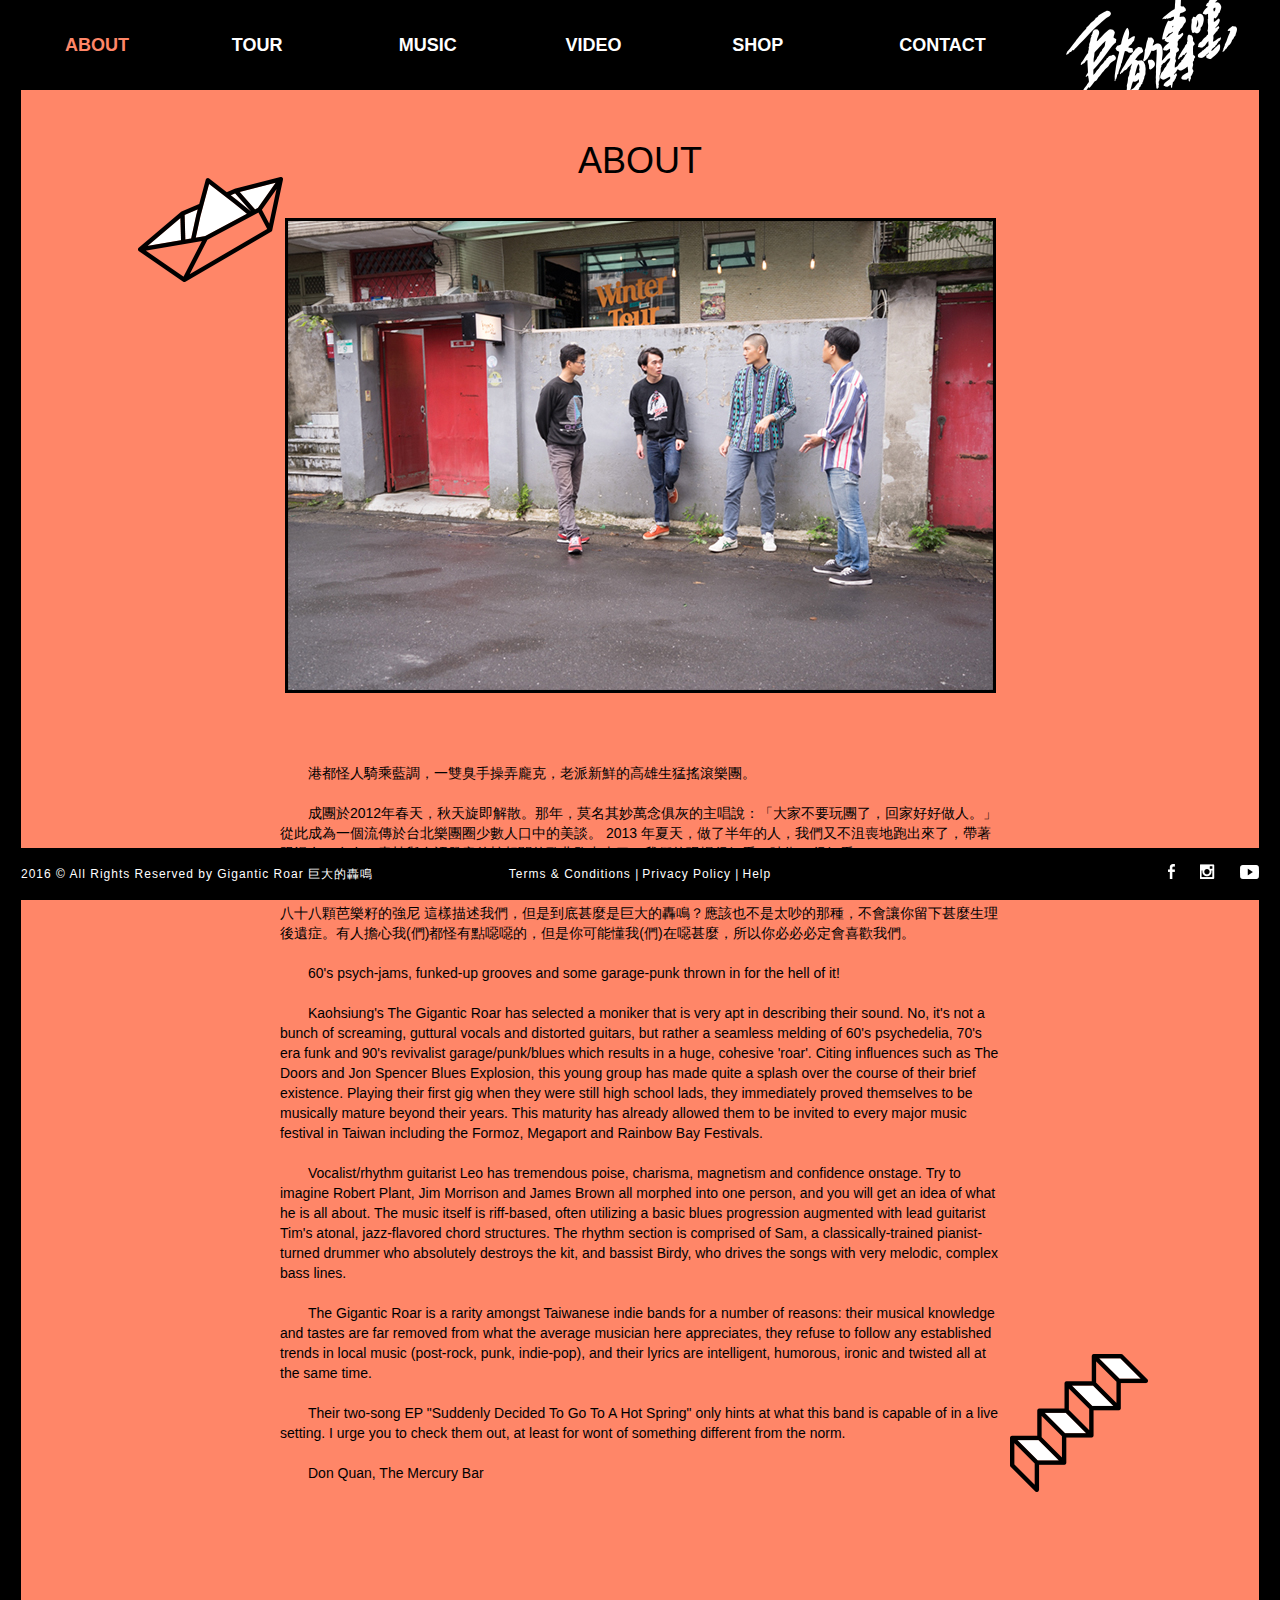
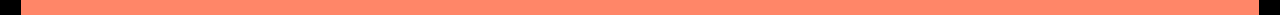
==== about.html @ 2932d9a2 "case going" ====
<!DOCTYPE html>
<html lang="en">
<head>
	<meta http-equiv="Content-Type" content="text/html; charset=utf-8" />
	<meta http-equiv="X-UA-Compatible" content="IE=Edge,chrome=1" />
	<meta name="viewport" content="width=device-width, initial-scale=1.0, minimum-scale=1.0, user-scalable=no , minimal-ui" />
	<meta name="apple-mobile-web-app-capable" content="yes">
	<meta name="mobile-web-app-capable" content="yes">
	<meta name="format-detection" content="telephone=no" />
	<meta name="SKYPE_TOOLBAR" content="SKYPE_TOOLBAR_PARSER_COMPATIBLE" />
	<title>巨大的轟鳴</title>
	<link rel="canonical" href="" />
	<link rel="stylesheet" href="css/styles.css">
</head>
<body class="sub-page about">
	<header class="l-header">
		<h1 class="logo">巨大的轟鳴</h1>
		<nav class="l-nav">
			<ul class="menu-list">
				<li class="list"><a href="about.html" class="link is-curr">ABOUT</a></li>
				<li class="list"><a href="tour.html" class="link">TOUR</a></li>
				<li class="list"><a href="music.html" class="link">MUSIC</a></li>
				<li class="list"><a href="video.html" class="link">VIDEO</a></li>
				<li class="list"><a href="shop.html" class="link">SHOP</a></li>
				<li class="list"><a href="contact.html" class="link">CONTACT</a></li>
			</ul>
		</nav>
	</header>
	<div class="l-content">
		<div class="main-content">
			<h2 class="main-title">ABOUT</h2>
			<figure class="img-wrap">
				<img src="img/about/about.jpg" alt="">
			</figure>
			<p class="desc">港都怪人騎乘藍調，一雙臭手操弄龐克，老派新鮮的高雄生猛搖滾樂團。</p>
			<p class="desc">成團於2012年春天，秋天旋即解散。那年，莫名其妙萬念俱灰的主唱說：「大家不要玩團了，回家好好做人。」從此成為一個流傳於台北樂團圈少數人口中的美談。 2013 年夏天，做了半年的人，我們又不沮喪地跑出來了，帶著跟溫泉、女友、青蛙與台語發音的蛇相關的歌曲跑出來了。我們的現場很好看。哇靠，很好看。</p>
			<p class="desc">「這個團，到底是什麼也許大家都還不是很明白，但最明白的是這些都將成為留在你耳朵裡巨大的轟鳴。」 來自 八十八顆芭樂籽的強尼 這樣描述我們，但是到底甚麼是巨大的轟鳴？應該也不是太吵的那種，不會讓你留下甚麼生理後遺症。有人擔心我(們)都怪有點噁噁的，但是你可能懂我(們)在噁甚麼，所以你必必必定會喜歡我們。</p>
			<p class="desc">60's psych-jams, funked-up grooves and some garage-punk thrown in for the hell of it! </p>
			<p class="desc">Kaohsiung's The Gigantic Roar has selected a moniker that is very apt in describing their sound. No, it's not a bunch of screaming, guttural vocals and distorted guitars, but rather a seamless melding of 60's psychedelia, 70's era funk and 90's revivalist garage/punk/blues which results in a huge, cohesive 'roar'. Citing influences such as The Doors and Jon Spencer Blues Explosion, this young group has made quite a splash over the course of their brief existence. Playing their first gig when they were still high school lads, they immediately proved themselves to be musically mature beyond their years. This maturity has already allowed them to be invited to every major music festival in Taiwan including the Formoz, Megaport and Rainbow Bay Festivals. </p>
			<p class="desc">Vocalist/rhythm guitarist Leo has tremendous poise, charisma, magnetism and confidence onstage. Try to imagine Robert Plant, Jim Morrison and James Brown all morphed into one person, and you will get an idea of what he is all about. The music itself is riff-based, often utilizing a basic blues progression augmented with lead guitarist Tim's atonal, jazz-flavored chord structures. The rhythm section is comprised of Sam, a classically-trained pianist-turned drummer who absolutely destroys the kit, and bassist Birdy, who drives the songs with very melodic, complex bass lines. </p>
			<p class="desc">The Gigantic Roar is a rarity amongst Taiwanese indie bands for a number of reasons: their musical knowledge and tastes are far removed from what the average musician here appreciates, they refuse to follow any established trends in local music (post-rock, punk, indie-pop), and their lyrics are intelligent, humorous, ironic and twisted all at the same time.</p>
			<p class="desc">Their two-song EP "Suddenly Decided To Go To A Hot Spring" only hints at what this band is capable of in a live setting. I urge you to check them out, at least for wont of something different from the norm.</p>
			<p class="desc">Don Quan, The Mercury Bar</p>
		</div>
	</div>
	<footer class="l-footer">
		<p class="copyright">2016 © All Rights Reserved by Gigantic Roar 巨大的轟鳴</p>
		<ul class="community-list">
			<li class="list"><a href="javascript:;" class="link facebook">facebook</a></li>
			<li class="list"><a href="javascript:;" class="link instagram">instagram</a></li>
			<li class="list"><a href="javascript:;" class="link youtube">youtube</a></li>
		</ul>
		<ul class="sub-menu">
			<li class="list"><a href="javascript:;" class="link">Terms & Conditions</a></li>
			<li class="list"><a href="javascript:;" class="link">Privacy Policy</a></li>
			<li class="list"><a href="javascript:;" class="link">Help</a></li>
		</ul>
	</footer>
</body>
</html>
---- css/styles.css ----
﻿html,body,div,span,applet,object,iframe,h1,h2,h3,h4,h5,h6,p,blockquote,pre,a,abbr,acronym,address,big,cite,code,del,dfn,em,img,ins,kbd,q,s,samp,small,strike,strong,sub,sup,tt,var,b,u,i,center,dl,dt,dd,ol,ul,li,fieldset,form,label,legend,table,caption,tbody,tfoot,thead,tr,th,td,article,aside,canvas,details,embed,figure,figcaption,footer,header,hgroup,menu,nav,output,ruby,section,summary,time,mark,audio,video{margin:0;padding:0;border:0;font:inherit;font-size:100%;vertical-align:baseline}html{line-height:1}ol,ul{list-style:none}table{border-collapse:collapse;border-spacing:0}caption,th,td{text-align:left;font-weight:normal;vertical-align:middle}q,blockquote{quotes:none}q:before,q:after,blockquote:before,blockquote:after{content:"";content:none}a img{border:none}article,aside,details,figcaption,figure,footer,header,hgroup,main,menu,nav,section,summary{display:block}html{min-height:100vh;border:21px solid #000;border-bottom:0;font:12px/1.6em 'Century Gothic', sans-serif, serif, '黑體', 'Heiti TC', '新細明體', 'PMingLiU';-moz-box-sizing:border-box;-webkit-box-sizing:border-box;box-sizing:border-box}body:before,body:after{content:'';background:url('../img/shared/bg-deco.png?1455583928') 0 0 no-repeat;display:block;position:absolute}body:before{width:145px;height:105px;top:269px;left:238px}body:after{background-position:-145px 0;width:138px;height:138px;bottom:120px;right:229px}body.index{background:url('../img/bg-index.png?1455583928') center center no-repeat;background-size:100% auto}body.sub-page{position:relative}body.sub-page:before{top:156px;left:117px}body.sub-page:after{bottom:123px;right:111px}body.sub-page .l-header{margin-top:0;background:#000;width:100%;height:90px;position:fixed;top:0;left:0;overflow:hidden;z-index:5}body.sub-page .l-header .logo{top:-7px}body.sub-page .l-header .menu-list{height:90px;line-height:90px}body.sub-page .l-header .menu-list .link{color:#fff}body.sub-page .l-header .menu-list .link:hover{color:#ff8668}body.about{background:#ff8668}body.about .l-header .menu-list .link:hover,body.about .l-header .menu-list .link.is-curr{color:#ff8668}body.tour{background:#70ffbd}body.tour .l-header .menu-list .link:hover,body.tour .l-header .menu-list .link.is-curr{color:#70ffbd}body.tour .main-content .btn-more{margin:0 auto;width:306px}body.music{background:#ff7be5}body.music .l-header .menu-list .link:hover,body.music .l-header .menu-list .link.is-curr{color:#ff7be5}a{text-decoration:none}.l-header{margin-top:26px;position:relative}.l-header .logo{background:url('../img/shared/logo.png?1455583928') 0 0 no-repeat;width:171px;height:102px;position:absolute;top:0;right:43px;overflow:hidden;text-indent:200%;white-space:nowrap}.l-header .menu-list{margin-left:65px;width:calc(100% - 171px - 65px - 43px);font-size:0;line-height:80px}.l-header .menu-list .list{display:inline-block;width:16.66667%}.l-header .menu-list .link{display:block;width:100%;height:100%;color:#000;font-size:18px;font-weight:bold}.l-content{overflow:hidden}.show-info{position:absolute;bottom:112px;left:81px;letter-spacing:1px}.show-info .info-title{margin-bottom:12px;font-size:18px;font-weight:bold}.show-info .show-time{margin-bottom:16px;padding:20px 25px;display:block;min-width:546px;border:3px solid #000;font-size:18px;line-height:30px;-moz-box-sizing:border-box;-webkit-box-sizing:border-box;box-sizing:border-box}.show-info .show-time .list>span{display:inline-block}.show-info .show-time .date{width:130px}.show-info .show-time .place{width:220px}.show-info .show-time .city{width:140px}.btn-more{display:block;width:200px;height:60px;border:3px solid #000;color:#000;font-size:18px;font-weight:bold;line-height:54px;text-align:center;-moz-box-sizing:border-box;-webkit-box-sizing:border-box;box-sizing:border-box}.main-content{margin:0 auto;padding:130px 0 112px 0;width:720px}.main-content .main-title{margin-bottom:48px;font-size:36px;text-align:center}.main-content .img-wrap{margin-bottom:70px}.main-content .img-wrap img{margin:0 auto;display:block;border:3px solid #000}.main-content .desc{margin-bottom:20px;font-size:14px;line-height:20px;text-indent:28px}.tour-list{margin-bottom:48px;color:#fff}.tour-list .list{height:80px;font-size:0;line-height:80px}.tour-list .list>*{display:inline-block;font-size:22px}.tour-list .list .date{width:135px}.tour-list .list .place{width:340px}.tour-list .list .city{width:215px}.tour-list .list .link{background:url('../img/shared/btn-icons.png?1455954439') 0 0 no-repeat;background-position:-41px 0;display:none;width:21px;height:16px}.tour-list .list.completed{color:#000}.tour-list .list.completed .link{display:inline-block}.tour-list .list.now{background:#000;position:relative}.tour-list .list.now:before,.tour-list .list.now:after{content:'';background:#000;width:1000px;height:100%;position:absolute;top:0}.tour-list .list.now:before{left:-1000px}.tour-list .list.now:after{right:-1000px}.tour-list .list.now .date:before,.tour-list .list.now .link:after{content:'NEAR SHOW';margin-top:-18px;width:50px;position:absolute;top:50%;left:-100px;color:#70ffbd;font-size:12px;line-height:18px;text-align:center}.tour-list .list.now .link{background-position:-62px 0;display:inline-block}.tour-list .list.now .link:after{left:auto;right:-100px;z-index:1}.l-footer{background:#000;width:100%;height:52px;position:fixed;bottom:0;left:0;z-index:5;letter-spacing:1px;line-height:52px;-moz-box-sizing:border-box;-webkit-box-sizing:border-box;box-sizing:border-box}.l-footer>*,.l-footer .link{color:#fff}.l-footer .copyright{position:absolute;top:0;left:21px}.l-footer .sub-menu{text-align:center}.l-footer .sub-menu .list{display:inline-block}.l-footer .sub-menu .list:before{content:'|';padding-right:3px}.l-footer .sub-menu .list:first-child:before{display:none}.l-footer .sub-menu .link:hover{text-decoration:underline}.l-footer .community-list{position:absolute;top:0;right:21px;font-size:15px}.l-footer .community-list .list{display:inline-block}.l-footer .community-list .link{margin-left:20px;background:url('../img/shared/btn-icons.png?1455954439') 0 0 no-repeat;display:block;overflow:hidden;text-indent:200%;white-space:nowrap}.l-footer .community-list .link.facebook{width:7px;height:15px}.l-footer .community-list .link.instagram{background-position:-7px 0;width:15px;height:15px}.l-footer .community-list .link.youtube{background-position:-22px 0;width:19px;height:14px}
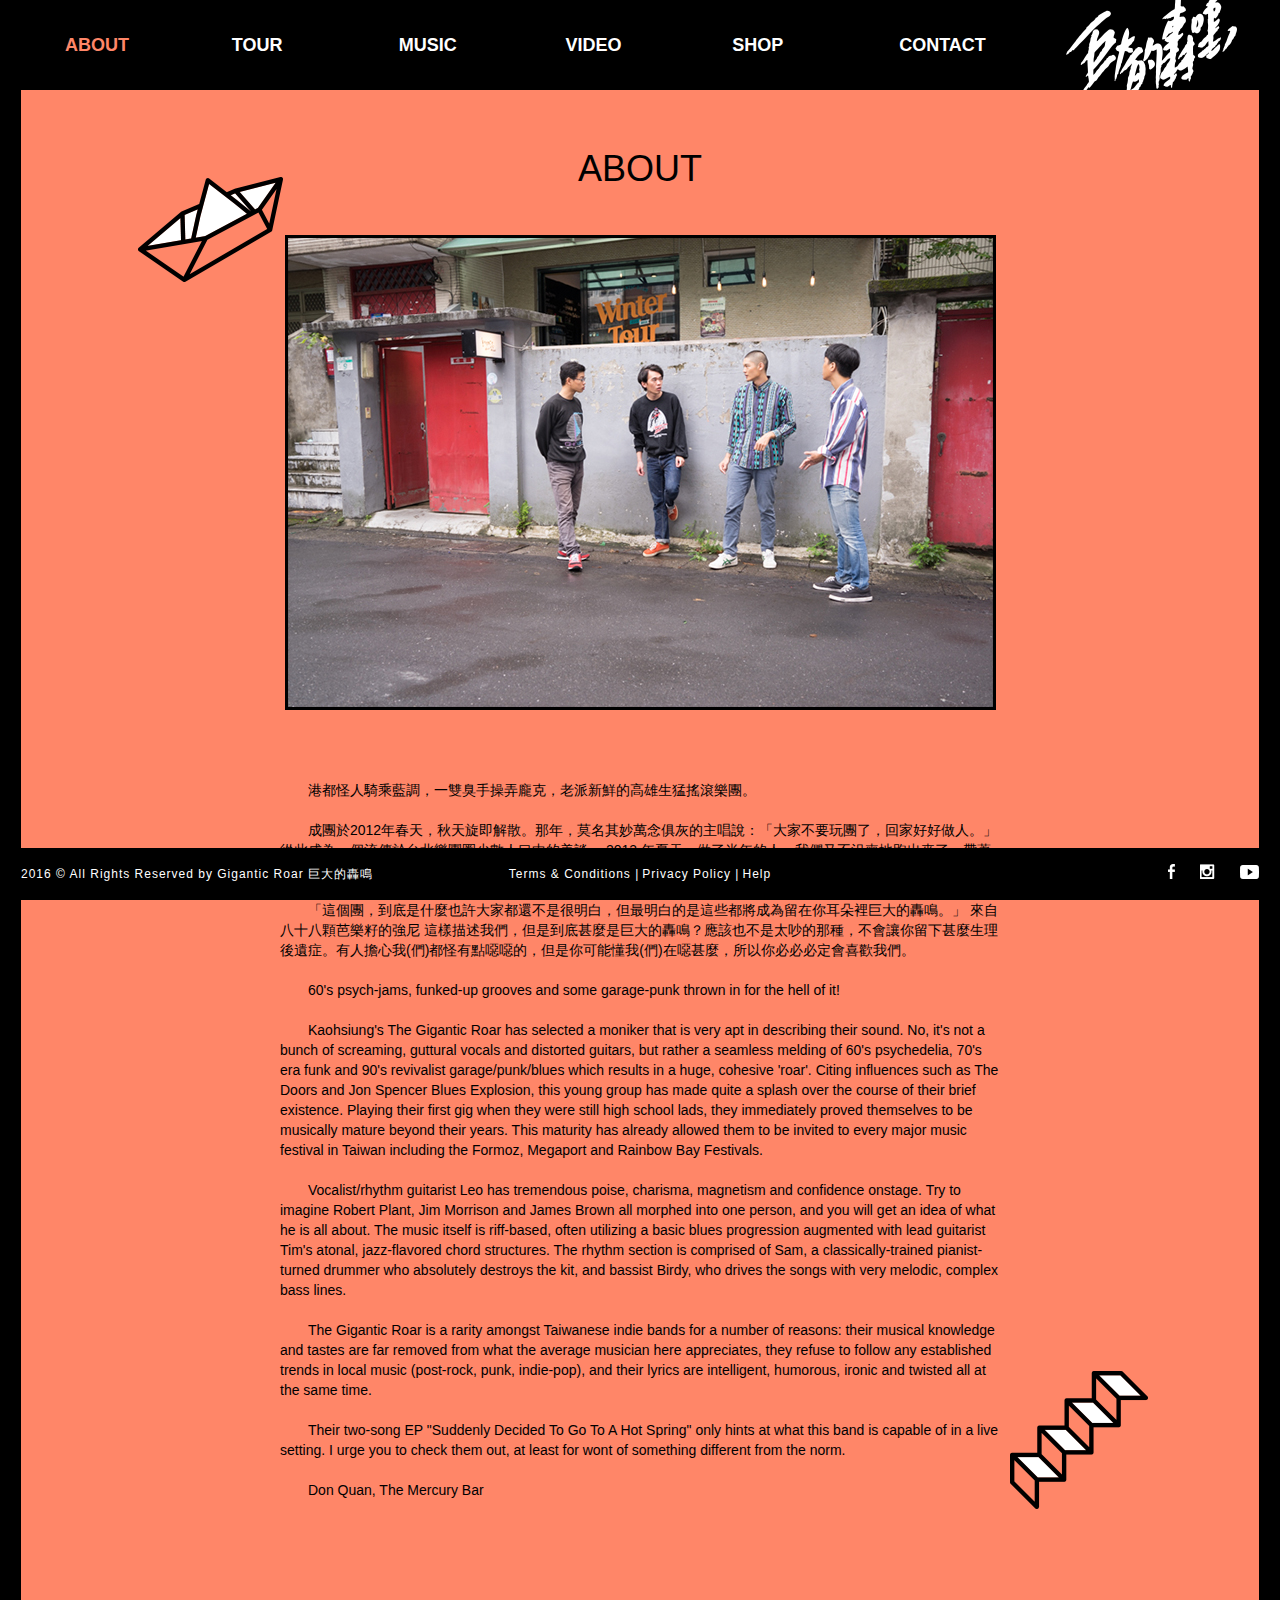
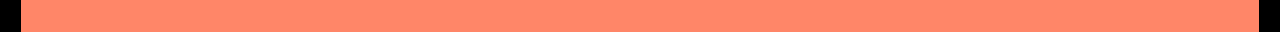
==== commit 3a79e55a: "case complete" ====
--- a/about.html
+++ b/about.html
@@ -14,7 +14,7 @@
 </head>
 <body class="sub-page about">
 	<header class="l-header">
-		<h1 class="logo">巨大的轟鳴</h1>
+		<h1 class="logo"><a class="index-link" href="index.html">巨大的轟鳴</a></h1>
 		<nav class="l-nav">
 			<ul class="menu-list">
 				<li class="list"><a href="about.html" class="link is-curr">ABOUT</a></li>
@@ -46,9 +46,9 @@
 	<footer class="l-footer">
 		<p class="copyright">2016 © All Rights Reserved by Gigantic Roar 巨大的轟鳴</p>
 		<ul class="community-list">
-			<li class="list"><a href="javascript:;" class="link facebook">facebook</a></li>
-			<li class="list"><a href="javascript:;" class="link instagram">instagram</a></li>
-			<li class="list"><a href="javascript:;" class="link youtube">youtube</a></li>
+			<li class="list"><a href="https://www.facebook.com/GiganticRoar" class="link facebook" target="_blank">facebook</a></li>
+			<li class="list"><a href="https://www.instagram.com/giganticroar/" class="link instagram" target="_blank">instagram</a></li>
+			<li class="list"><a href="https://www.youtube.com/user/GiganticRoarTW" class="link youtube" target="_blank">youtube</a></li>
 		</ul>
 		<ul class="sub-menu">
 			<li class="list"><a href="javascript:;" class="link">Terms & Conditions</a></li>
--- a/css/styles.css
+++ b/css/styles.css
@@ -1 +1 @@
-﻿html,body,div,span,applet,object,iframe,h1,h2,h3,h4,h5,h6,p,blockquote,pre,a,abbr,acronym,address,big,cite,code,del,dfn,em,img,ins,kbd,q,s,samp,small,strike,strong,sub,sup,tt,var,b,u,i,center,dl,dt,dd,ol,ul,li,fieldset,form,label,legend,table,caption,tbody,tfoot,thead,tr,th,td,article,aside,canvas,details,embed,figure,figcaption,footer,header,hgroup,menu,nav,output,ruby,section,summary,time,mark,audio,video{margin:0;padding:0;border:0;font:inherit;font-size:100%;vertical-align:baseline}html{line-height:1}ol,ul{list-style:none}table{border-collapse:collapse;border-spacing:0}caption,th,td{text-align:left;font-weight:normal;vertical-align:middle}q,blockquote{quotes:none}q:before,q:after,blockquote:before,blockquote:after{content:"";content:none}a img{border:none}article,aside,details,figcaption,figure,footer,header,hgroup,main,menu,nav,section,summary{display:block}html{min-height:100vh;border:21px solid #000;border-bottom:0;font:12px/1.6em 'Century Gothic', sans-serif, serif, '黑體', 'Heiti TC', '新細明體', 'PMingLiU';-moz-box-sizing:border-box;-webkit-box-sizing:border-box;box-sizing:border-box}body:before,body:after{content:'';background:url('../img/shared/bg-deco.png?1455583928') 0 0 no-repeat;display:block;position:absolute}body:before{width:145px;height:105px;top:269px;left:238px}body:after{background-position:-145px 0;width:138px;height:138px;bottom:120px;right:229px}body.index{background:url('../img/bg-index.png?1455583928') center center no-repeat;background-size:100% auto}body.sub-page{position:relative}body.sub-page:before{top:156px;left:117px}body.sub-page:after{bottom:123px;right:111px}body.sub-page .l-header{margin-top:0;background:#000;width:100%;height:90px;position:fixed;top:0;left:0;overflow:hidden;z-index:5}body.sub-page .l-header .logo{top:-7px}body.sub-page .l-header .menu-list{height:90px;line-height:90px}body.sub-page .l-header .menu-list .link{color:#fff}body.sub-page .l-header .menu-list .link:hover{color:#ff8668}body.about{background:#ff8668}body.about .l-header .menu-list .link:hover,body.about .l-header .menu-list .link.is-curr{color:#ff8668}body.tour{background:#70ffbd}body.tour .l-header .menu-list .link:hover,body.tour .l-header .menu-list .link.is-curr{color:#70ffbd}body.tour .main-content .btn-more{margin:0 auto;width:306px}body.music{background:#ff7be5}body.music .l-header .menu-list .link:hover,body.music .l-header .menu-list .link.is-curr{color:#ff7be5}a{text-decoration:none}.l-header{margin-top:26px;position:relative}.l-header .logo{background:url('../img/shared/logo.png?1455583928') 0 0 no-repeat;width:171px;height:102px;position:absolute;top:0;right:43px;overflow:hidden;text-indent:200%;white-space:nowrap}.l-header .menu-list{margin-left:65px;width:calc(100% - 171px - 65px - 43px);font-size:0;line-height:80px}.l-header .menu-list .list{display:inline-block;width:16.66667%}.l-header .menu-list .link{display:block;width:100%;height:100%;color:#000;font-size:18px;font-weight:bold}.l-content{overflow:hidden}.show-info{position:absolute;bottom:112px;left:81px;letter-spacing:1px}.show-info .info-title{margin-bottom:12px;font-size:18px;font-weight:bold}.show-info .show-time{margin-bottom:16px;padding:20px 25px;display:block;min-width:546px;border:3px solid #000;font-size:18px;line-height:30px;-moz-box-sizing:border-box;-webkit-box-sizing:border-box;box-sizing:border-box}.show-info .show-time .list>span{display:inline-block}.show-info .show-time .date{width:130px}.show-info .show-time .place{width:220px}.show-info .show-time .city{width:140px}.btn-more{display:block;width:200px;height:60px;border:3px solid #000;color:#000;font-size:18px;font-weight:bold;line-height:54px;text-align:center;-moz-box-sizing:border-box;-webkit-box-sizing:border-box;box-sizing:border-box}.main-content{margin:0 auto;padding:130px 0 112px 0;width:720px}.main-content .main-title{margin-bottom:48px;font-size:36px;text-align:center}.main-content .img-wrap{margin-bottom:70px}.main-content .img-wrap img{margin:0 auto;display:block;border:3px solid #000}.main-content .desc{margin-bottom:20px;font-size:14px;line-height:20px;text-indent:28px}.tour-list{margin-bottom:48px;color:#fff}.tour-list .list{height:80px;font-size:0;line-height:80px}.tour-list .list>*{display:inline-block;font-size:22px}.tour-list .list .date{width:135px}.tour-list .list .place{width:340px}.tour-list .list .city{width:215px}.tour-list .list .link{background:url('../img/shared/btn-icons.png?1455954439') 0 0 no-repeat;background-position:-41px 0;display:none;width:21px;height:16px}.tour-list .list.completed{color:#000}.tour-list .list.completed .link{display:inline-block}.tour-list .list.now{background:#000;position:relative}.tour-list .list.now:before,.tour-list .list.now:after{content:'';background:#000;width:1000px;height:100%;position:absolute;top:0}.tour-list .list.now:before{left:-1000px}.tour-list .list.now:after{right:-1000px}.tour-list .list.now .date:before,.tour-list .list.now .link:after{content:'NEAR SHOW';margin-top:-18px;width:50px;position:absolute;top:50%;left:-100px;color:#70ffbd;font-size:12px;line-height:18px;text-align:center}.tour-list .list.now .link{background-position:-62px 0;display:inline-block}.tour-list .list.now .link:after{left:auto;right:-100px;z-index:1}.l-footer{background:#000;width:100%;height:52px;position:fixed;bottom:0;left:0;z-index:5;letter-spacing:1px;line-height:52px;-moz-box-sizing:border-box;-webkit-box-sizing:border-box;box-sizing:border-box}.l-footer>*,.l-footer .link{color:#fff}.l-footer .copyright{position:absolute;top:0;left:21px}.l-footer .sub-menu{text-align:center}.l-footer .sub-menu .list{display:inline-block}.l-footer .sub-menu .list:before{content:'|';padding-right:3px}.l-footer .sub-menu .list:first-child:before{display:none}.l-footer .sub-menu .link:hover{text-decoration:underline}.l-footer .community-list{position:absolute;top:0;right:21px;font-size:15px}.l-footer .community-list .list{display:inline-block}.l-footer .community-list .link{margin-left:20px;background:url('../img/shared/btn-icons.png?1455954439') 0 0 no-repeat;display:block;overflow:hidden;text-indent:200%;white-space:nowrap}.l-footer .community-list .link.facebook{width:7px;height:15px}.l-footer .community-list .link.instagram{background-position:-7px 0;width:15px;height:15px}.l-footer .community-list .link.youtube{background-position:-22px 0;width:19px;height:14px}
+﻿html,body,div,span,applet,object,iframe,h1,h2,h3,h4,h5,h6,p,blockquote,pre,a,abbr,acronym,address,big,cite,code,del,dfn,em,img,ins,kbd,q,s,samp,small,strike,strong,sub,sup,tt,var,b,u,i,center,dl,dt,dd,ol,ul,li,fieldset,form,label,legend,table,caption,tbody,tfoot,thead,tr,th,td,article,aside,canvas,details,embed,figure,figcaption,footer,header,hgroup,menu,nav,output,ruby,section,summary,time,mark,audio,video{margin:0;padding:0;border:0;font:inherit;font-size:100%;vertical-align:baseline}html{line-height:1}ol,ul{list-style:none}table{border-collapse:collapse;border-spacing:0}caption,th,td{text-align:left;font-weight:normal;vertical-align:middle}q,blockquote{quotes:none}q:before,q:after,blockquote:before,blockquote:after{content:"";content:none}a img{border:none}article,aside,details,figcaption,figure,footer,header,hgroup,main,menu,nav,section,summary{display:block}html{min-height:100vh;border:21px solid #000;border-bottom:0;font:12px/1.6em 'Century Gothic', sans-serif, serif, '黑體', 'Heiti TC', '新細明體', 'PMingLiU';-moz-box-sizing:border-box;-webkit-box-sizing:border-box;box-sizing:border-box}body:before,body:after{content:'';background:url('../img/shared/bg-deco.png?1455583928') 0 0 no-repeat;display:block;position:absolute}body:before{width:145px;height:105px;top:269px;left:238px}body:after{background-position:-145px 0;width:138px;height:138px;bottom:120px;right:229px}body.index{background:url('../img/index/bg-index.png?1455583928') center center no-repeat;background-size:100% auto}body.sub-page{position:relative}body.sub-page:before{top:156px;left:117px}body.sub-page:after{bottom:123px;right:111px}body.sub-page .l-header{margin-top:0;background:#000;width:100%;height:90px;position:fixed;top:0;left:0;overflow:hidden;z-index:5}body.sub-page .l-header .logo{top:-7px}body.sub-page .l-header .menu-list{height:90px;line-height:90px}body.sub-page .l-header .menu-list .link{color:#fff}body.sub-page .l-header .menu-list .link:hover{color:#ff8668}body.about{background:#ff8668}body.about .l-header .menu-list .link:hover,body.about .l-header .menu-list .link.is-curr{color:#ff8668}body.tour{background:#70ffbd}body.tour .l-header .menu-list .link:hover,body.tour .l-header .menu-list .link.is-curr{color:#70ffbd}body.tour .main-content{padding-bottom:172px}body.tour .main-content .btn-more{margin:0 auto;width:306px}body.music{background:#ff7be5}body.music .l-header .menu-list .link:hover,body.music .l-header .menu-list .link.is-curr{color:#ff7be5}body.video{background:#2f7dff}body.video .l-header .menu-list .link:hover,body.video .l-header .menu-list .link.is-curr{color:#2f7dff}body.shop{background:#ffe981}body.shop .l-header .menu-list .link:hover,body.shop .l-header .menu-list .link.is-curr{color:#ffe981}body.contact{background:#777;position:inherit}body.contact:before{top:177px;left:138px}body.contact:after{bottom:144px;right:132px}body.contact .l-header .menu-list .link:hover,body.contact .l-header .menu-list .link.is-curr{color:#777}a{text-decoration:none}.l-header{margin-top:26px;position:relative}.l-header .logo{background:url('../img/shared/logo.png?1455583928') 0 0 no-repeat;width:171px;height:102px;position:absolute;top:0;right:43px;overflow:hidden;text-indent:200%;white-space:nowrap}.l-header .logo .index-link{display:block;width:100%;height:100%}.l-header .menu-list{margin-left:65px;width:calc(100% - 171px - 65px - 43px);font-size:0;line-height:80px}.l-header .menu-list .list{display:inline-block;width:16.66667%}.l-header .menu-list .link{display:block;width:100%;height:100%;color:#000;font-size:18px;font-weight:bold}.l-content{overflow:hidden}.show-info{position:absolute;bottom:112px;left:81px;letter-spacing:1px}.show-info .info-title{margin-bottom:12px;font-size:18px;font-weight:bold}.show-info .show-time{margin-bottom:16px;padding:20px 25px;display:block;min-width:546px;border:3px solid #000;font-size:18px;line-height:30px;-moz-box-sizing:border-box;-webkit-box-sizing:border-box;box-sizing:border-box}.show-info .show-time .list>span{display:inline-block}.show-info .show-time .date{width:130px}.show-info .show-time .place{width:220px}.show-info .show-time .city{width:140px}.btn-more{display:block;width:200px;height:60px;border:3px solid #000;color:#000;font-size:18px;font-weight:bold;line-height:54px;text-align:center;-moz-box-sizing:border-box;-webkit-box-sizing:border-box;box-sizing:border-box}.main-content{margin:0 auto;padding:130px 0 112px 0;width:720px}.main-content .main-title{margin-bottom:48px;font-size:36px;line-height:36px;text-align:center}.main-content .img-wrap{margin-bottom:70px}.main-content .img-wrap img{margin:0 auto;display:block;border:3px solid #000}.main-content .desc{margin-bottom:20px;font-size:14px;line-height:20px;text-indent:28px}.tour-list{margin-bottom:48px;color:#fff}.tour-list .list{height:80px;font-size:0;line-height:80px}.tour-list .list>*{display:inline-block;font-size:22px}.tour-list .list .date{width:135px}.tour-list .list .place{width:340px}.tour-list .list .city{width:215px}.tour-list .list .link{background:url('../img/shared/btn-icons.png?1456028302') 0 0 no-repeat;background-position:-41px 0;display:none;width:21px;height:16px}.tour-list .list.completed{color:#000}.tour-list .list.completed .link{display:inline-block}.tour-list .list.now{background:#000;position:relative}.tour-list .list.now:before,.tour-list .list.now:after{content:'';background:#000;width:1000px;height:100%;position:absolute;top:0}.tour-list .list.now:before{left:-1000px}.tour-list .list.now:after{right:-1000px}.tour-list .list.now .date:before,.tour-list .list.now .link:after{content:'NEAR SHOW';margin-top:-18px;width:50px;position:absolute;top:50%;left:-100px;color:#70ffbd;font-size:12px;line-height:18px;text-align:center}.tour-list .list.now .link{background-position:-62px 0;display:inline-block}.tour-list .list.now .link:after{left:auto;right:-100px;z-index:1}.album-list>.list{margin-bottom:56px;padding:24px 24px 30px 228px;min-height:206px;position:relative;border:3px solid #000;font-size:14px;line-height:26px;-moz-box-sizing:border-box;-webkit-box-sizing:border-box;box-sizing:border-box}.album-list .album-title{margin-bottom:5px;font-size:24px;font-weight:bold}.album-list .issue-date{margin-bottom:5px;display:block}.album-list .song-list{margin-left:17px;list-style:decimal outside}.album-list .img-wrap{position:absolute;top:-28px;left:20px}.album-list .shop-link{background:url('../img/music/icon-shop.png?1456018596') 0 0 no-repeat;display:block;width:98px;height:36px;position:absolute;top:24px;right:24px}.video-list>.list{padding-bottom:55px}.video-list>.list .video-title{font-size:24px;font-weight:bold;line-height:32px}.contact .main-content{width:240px;font-size:14px}.contact .main-content .main-title{margin-bottom:30px}.contact .main-content a{color:#000;line-height:32px}.contact .main-content a:hover{text-decoration:underline}.contact .theme-title{margin-bottom:15px;font-size:18px;font-weight:bold}.contact .mail-link{padding-right:28px;position:relative}.contact .mail-link:after{content:'';margin-top:-5px;background:url('../img/shared/btn-icons.png?1456028302') right 0 no-repeat;display:block;width:15px;height:11px;position:absolute;top:50%;right:0}.contact .sub-title{margin-top:64px;font-weight:bold}.contact .media-list{margin-top:15px;clear:both;overflow:hidden}.contact .media-list .list{width:50%;float:left}.shop .main-content>.desc{text-indent:0}.shop .item-list{clear:both;overflow:hidden}.shop .item-list .list{margin-bottom:48px;margin-left:28px;width:219px;float:left;-moz-box-sizing:border-box;-webkit-box-sizing:border-box;box-sizing:border-box}.shop .item-list .list:nth-child(3n+1){margin-left:0;clear:both}.shop .item-list .list .item-title{margin-bottom:5px;font-size:24px;font-weight:bold;line-height:32px}.shop .item-list .list .item-info{padding:22px 0;border:3px solid #000}.shop .item-list .list .size{margin:0 0 10px 16px;display:block;font-size:14px}.shop .item-list .list .price{margin:0 0 0 16px;display:block;font-size:24px;font-weight:bold}.shop .item-list .list .price .hint{margin-left:10px;color:#ff6868;font-size:14px}.shop .item-list .img-wrap{margin-bottom:12px}.shop .item-list .img-wrap img{border:0}.l-footer{background:#000;width:100%;height:52px;position:fixed;bottom:0;left:0;z-index:5;letter-spacing:1px;line-height:52px;-moz-box-sizing:border-box;-webkit-box-sizing:border-box;box-sizing:border-box}.l-footer>*,.l-footer .link{color:#fff}.l-footer .copyright{position:absolute;top:0;left:21px}.l-footer .sub-menu{text-align:center}.l-footer .sub-menu .list{display:inline-block}.l-footer .sub-menu .list:before{content:'|';padding-right:3px}.l-footer .sub-menu .list:first-child:before{display:none}.l-footer .sub-menu .link:hover{text-decoration:underline}.l-footer .community-list{position:absolute;top:0;right:21px;font-size:15px}.l-footer .community-list .list{display:inline-block}.l-footer .community-list .link{margin-left:20px;background:url('../img/shared/btn-icons.png?1456028302') 0 0 no-repeat;display:block;overflow:hidden;text-indent:200%;white-space:nowrap}.l-footer .community-list .link.facebook{width:7px;height:15px}.l-footer .community-list .link.instagram{background-position:-7px 0;width:15px;height:15px}.l-footer .community-list .link.youtube{background-position:-22px 0;width:19px;height:14px}
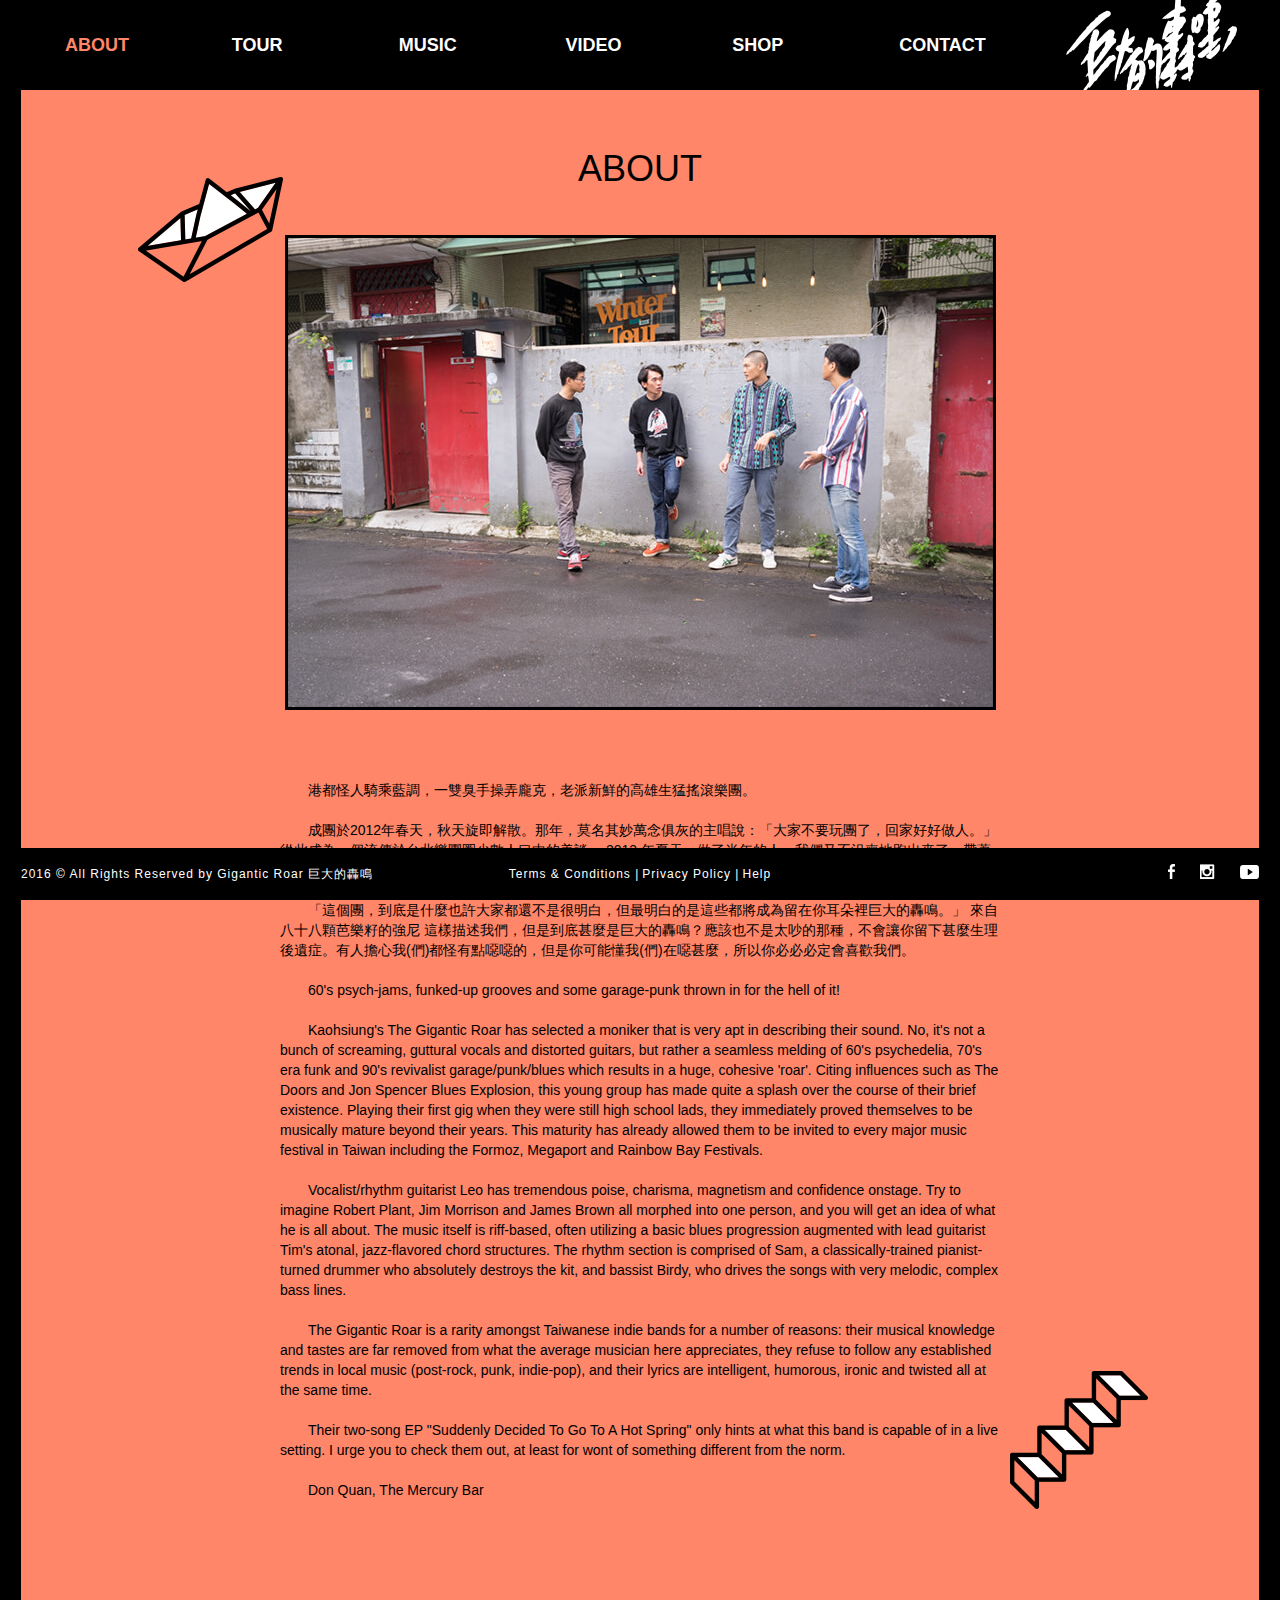
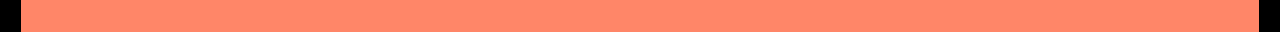
==== commit 0555d713: "add home link" ====
--- a/about.html
+++ b/about.html
@@ -17,6 +17,7 @@
 		<h1 class="logo"><a class="index-link" href="index.html">巨大的轟鳴</a></h1>
 		<nav class="l-nav">
 			<ul class="menu-list">
+				<li class="list"><a href="index.html" class="link">HOME</a></li>
 				<li class="list"><a href="about.html" class="link is-curr">ABOUT</a></li>
 				<li class="list"><a href="tour.html" class="link">TOUR</a></li>
 				<li class="list"><a href="music.html" class="link">MUSIC</a></li>
@@ -24,6 +25,7 @@
 				<li class="list"><a href="shop.html" class="link">SHOP</a></li>
 				<li class="list"><a href="contact.html" class="link">CONTACT</a></li>
 			</ul>
+			<button class="btn-menu"><i class="m-icon icon-menu"></i></button>
 		</nav>
 	</header>
 	<div class="l-content">
@@ -44,7 +46,7 @@
 		</div>
 	</div>
 	<footer class="l-footer">
-		<p class="copyright">2016 © All Rights Reserved by Gigantic Roar 巨大的轟鳴</p>
+		<p class="copyright">2016 © All Rights Reserved by <em class="band-name">Gigantic Roar 巨大的轟鳴</em></p>
 		<ul class="community-list">
 			<li class="list"><a href="https://www.facebook.com/GiganticRoar" class="link facebook" target="_blank">facebook</a></li>
 			<li class="list"><a href="https://www.instagram.com/giganticroar/" class="link instagram" target="_blank">instagram</a></li>
@@ -56,5 +58,7 @@
 			<li class="list"><a href="javascript:;" class="link">Help</a></li>
 		</ul>
 	</footer>
+	<script type="text/javascript" src="js/jquery-1.10.2.min.js"></script>
+	<script type="text/javascript" src="js/common.js"></script>
 </body>
 </html>--- a/css/styles.css
+++ b/css/styles.css
@@ -1 +1 @@
-﻿html,body,div,span,applet,object,iframe,h1,h2,h3,h4,h5,h6,p,blockquote,pre,a,abbr,acronym,address,big,cite,code,del,dfn,em,img,ins,kbd,q,s,samp,small,strike,strong,sub,sup,tt,var,b,u,i,center,dl,dt,dd,ol,ul,li,fieldset,form,label,legend,table,caption,tbody,tfoot,thead,tr,th,td,article,aside,canvas,details,embed,figure,figcaption,footer,header,hgroup,menu,nav,output,ruby,section,summary,time,mark,audio,video{margin:0;padding:0;border:0;font:inherit;font-size:100%;vertical-align:baseline}html{line-height:1}ol,ul{list-style:none}table{border-collapse:collapse;border-spacing:0}caption,th,td{text-align:left;font-weight:normal;vertical-align:middle}q,blockquote{quotes:none}q:before,q:after,blockquote:before,blockquote:after{content:"";content:none}a img{border:none}article,aside,details,figcaption,figure,footer,header,hgroup,main,menu,nav,section,summary{display:block}html{min-height:100vh;border:21px solid #000;border-bottom:0;font:12px/1.6em 'Century Gothic', sans-serif, serif, '黑體', 'Heiti TC', '新細明體', 'PMingLiU';-moz-box-sizing:border-box;-webkit-box-sizing:border-box;box-sizing:border-box}body:before,body:after{content:'';background:url('../img/shared/bg-deco.png?1455583928') 0 0 no-repeat;display:block;position:absolute}body:before{width:145px;height:105px;top:269px;left:238px}body:after{background-position:-145px 0;width:138px;height:138px;bottom:120px;right:229px}body.index{background:url('../img/index/bg-index.png?1455583928') center center no-repeat;background-size:100% auto}body.sub-page{position:relative}body.sub-page:before{top:156px;left:117px}body.sub-page:after{bottom:123px;right:111px}body.sub-page .l-header{margin-top:0;background:#000;width:100%;height:90px;position:fixed;top:0;left:0;overflow:hidden;z-index:5}body.sub-page .l-header .logo{top:-7px}body.sub-page .l-header .menu-list{height:90px;line-height:90px}body.sub-page .l-header .menu-list .link{color:#fff}body.sub-page .l-header .menu-list .link:hover{color:#ff8668}body.about{background:#ff8668}body.about .l-header .menu-list .link:hover,body.about .l-header .menu-list .link.is-curr{color:#ff8668}body.tour{background:#70ffbd}body.tour .l-header .menu-list .link:hover,body.tour .l-header .menu-list .link.is-curr{color:#70ffbd}body.tour .main-content{padding-bottom:172px}body.tour .main-content .btn-more{margin:0 auto;width:306px}body.music{background:#ff7be5}body.music .l-header .menu-list .link:hover,body.music .l-header .menu-list .link.is-curr{color:#ff7be5}body.video{background:#2f7dff}body.video .l-header .menu-list .link:hover,body.video .l-header .menu-list .link.is-curr{color:#2f7dff}body.shop{background:#ffe981}body.shop .l-header .menu-list .link:hover,body.shop .l-header .menu-list .link.is-curr{color:#ffe981}body.contact{background:#777;position:inherit}body.contact:before{top:177px;left:138px}body.contact:after{bottom:144px;right:132px}body.contact .l-header .menu-list .link:hover,body.contact .l-header .menu-list .link.is-curr{color:#777}a{text-decoration:none}.l-header{margin-top:26px;position:relative}.l-header .logo{background:url('../img/shared/logo.png?1455583928') 0 0 no-repeat;width:171px;height:102px;position:absolute;top:0;right:43px;overflow:hidden;text-indent:200%;white-space:nowrap}.l-header .logo .index-link{display:block;width:100%;height:100%}.l-header .menu-list{margin-left:65px;width:calc(100% - 171px - 65px - 43px);font-size:0;line-height:80px}.l-header .menu-list .list{display:inline-block;width:16.66667%}.l-header .menu-list .link{display:block;width:100%;height:100%;color:#000;font-size:18px;font-weight:bold}.l-content{overflow:hidden}.show-info{position:absolute;bottom:112px;left:81px;letter-spacing:1px}.show-info .info-title{margin-bottom:12px;font-size:18px;font-weight:bold}.show-info .show-time{margin-bottom:16px;padding:20px 25px;display:block;min-width:546px;border:3px solid #000;font-size:18px;line-height:30px;-moz-box-sizing:border-box;-webkit-box-sizing:border-box;box-sizing:border-box}.show-info .show-time .list>span{display:inline-block}.show-info .show-time .date{width:130px}.show-info .show-time .place{width:220px}.show-info .show-time .city{width:140px}.btn-more{display:block;width:200px;height:60px;border:3px solid #000;color:#000;font-size:18px;font-weight:bold;line-height:54px;text-align:center;-moz-box-sizing:border-box;-webkit-box-sizing:border-box;box-sizing:border-box}.main-content{margin:0 auto;padding:130px 0 112px 0;width:720px}.main-content .main-title{margin-bottom:48px;font-size:36px;line-height:36px;text-align:center}.main-content .img-wrap{margin-bottom:70px}.main-content .img-wrap img{margin:0 auto;display:block;border:3px solid #000}.main-content .desc{margin-bottom:20px;font-size:14px;line-height:20px;text-indent:28px}.tour-list{margin-bottom:48px;color:#fff}.tour-list .list{height:80px;font-size:0;line-height:80px}.tour-list .list>*{display:inline-block;font-size:22px}.tour-list .list .date{width:135px}.tour-list .list .place{width:340px}.tour-list .list .city{width:215px}.tour-list .list .link{background:url('../img/shared/btn-icons.png?1456028302') 0 0 no-repeat;background-position:-41px 0;display:none;width:21px;height:16px}.tour-list .list.completed{color:#000}.tour-list .list.completed .link{display:inline-block}.tour-list .list.now{background:#000;position:relative}.tour-list .list.now:before,.tour-list .list.now:after{content:'';background:#000;width:1000px;height:100%;position:absolute;top:0}.tour-list .list.now:before{left:-1000px}.tour-list .list.now:after{right:-1000px}.tour-list .list.now .date:before,.tour-list .list.now .link:after{content:'NEAR SHOW';margin-top:-18px;width:50px;position:absolute;top:50%;left:-100px;color:#70ffbd;font-size:12px;line-height:18px;text-align:center}.tour-list .list.now .link{background-position:-62px 0;display:inline-block}.tour-list .list.now .link:after{left:auto;right:-100px;z-index:1}.album-list>.list{margin-bottom:56px;padding:24px 24px 30px 228px;min-height:206px;position:relative;border:3px solid #000;font-size:14px;line-height:26px;-moz-box-sizing:border-box;-webkit-box-sizing:border-box;box-sizing:border-box}.album-list .album-title{margin-bottom:5px;font-size:24px;font-weight:bold}.album-list .issue-date{margin-bottom:5px;display:block}.album-list .song-list{margin-left:17px;list-style:decimal outside}.album-list .img-wrap{position:absolute;top:-28px;left:20px}.album-list .shop-link{background:url('../img/music/icon-shop.png?1456018596') 0 0 no-repeat;display:block;width:98px;height:36px;position:absolute;top:24px;right:24px}.video-list>.list{padding-bottom:55px}.video-list>.list .video-title{font-size:24px;font-weight:bold;line-height:32px}.contact .main-content{width:240px;font-size:14px}.contact .main-content .main-title{margin-bottom:30px}.contact .main-content a{color:#000;line-height:32px}.contact .main-content a:hover{text-decoration:underline}.contact .theme-title{margin-bottom:15px;font-size:18px;font-weight:bold}.contact .mail-link{padding-right:28px;position:relative}.contact .mail-link:after{content:'';margin-top:-5px;background:url('../img/shared/btn-icons.png?1456028302') right 0 no-repeat;display:block;width:15px;height:11px;position:absolute;top:50%;right:0}.contact .sub-title{margin-top:64px;font-weight:bold}.contact .media-list{margin-top:15px;clear:both;overflow:hidden}.contact .media-list .list{width:50%;float:left}.shop .main-content>.desc{text-indent:0}.shop .item-list{clear:both;overflow:hidden}.shop .item-list .list{margin-bottom:48px;margin-left:28px;width:219px;float:left;-moz-box-sizing:border-box;-webkit-box-sizing:border-box;box-sizing:border-box}.shop .item-list .list:nth-child(3n+1){margin-left:0;clear:both}.shop .item-list .list .item-title{margin-bottom:5px;font-size:24px;font-weight:bold;line-height:32px}.shop .item-list .list .item-info{padding:22px 0;border:3px solid #000}.shop .item-list .list .size{margin:0 0 10px 16px;display:block;font-size:14px}.shop .item-list .list .price{margin:0 0 0 16px;display:block;font-size:24px;font-weight:bold}.shop .item-list .list .price .hint{margin-left:10px;color:#ff6868;font-size:14px}.shop .item-list .img-wrap{margin-bottom:12px}.shop .item-list .img-wrap img{border:0}.l-footer{background:#000;width:100%;height:52px;position:fixed;bottom:0;left:0;z-index:5;letter-spacing:1px;line-height:52px;-moz-box-sizing:border-box;-webkit-box-sizing:border-box;box-sizing:border-box}.l-footer>*,.l-footer .link{color:#fff}.l-footer .copyright{position:absolute;top:0;left:21px}.l-footer .sub-menu{text-align:center}.l-footer .sub-menu .list{display:inline-block}.l-footer .sub-menu .list:before{content:'|';padding-right:3px}.l-footer .sub-menu .list:first-child:before{display:none}.l-footer .sub-menu .link:hover{text-decoration:underline}.l-footer .community-list{position:absolute;top:0;right:21px;font-size:15px}.l-footer .community-list .list{display:inline-block}.l-footer .community-list .link{margin-left:20px;background:url('../img/shared/btn-icons.png?1456028302') 0 0 no-repeat;display:block;overflow:hidden;text-indent:200%;white-space:nowrap}.l-footer .community-list .link.facebook{width:7px;height:15px}.l-footer .community-list .link.instagram{background-position:-7px 0;width:15px;height:15px}.l-footer .community-list .link.youtube{background-position:-22px 0;width:19px;height:14px}
+﻿html,body,div,span,applet,object,iframe,h1,h2,h3,h4,h5,h6,p,blockquote,pre,a,abbr,acronym,address,big,cite,code,del,dfn,em,img,ins,kbd,q,s,samp,small,strike,strong,sub,sup,tt,var,b,u,i,center,dl,dt,dd,ol,ul,li,fieldset,form,label,legend,table,caption,tbody,tfoot,thead,tr,th,td,article,aside,canvas,details,embed,figure,figcaption,footer,header,hgroup,menu,nav,output,ruby,section,summary,time,mark,audio,video{margin:0;padding:0;border:0;font:inherit;font-size:100%;vertical-align:baseline}html{line-height:1}ol,ul{list-style:none}table{border-collapse:collapse;border-spacing:0}caption,th,td{text-align:left;font-weight:normal;vertical-align:middle}q,blockquote{quotes:none}q:before,q:after,blockquote:before,blockquote:after{content:"";content:none}a img{border:none}article,aside,details,figcaption,figure,footer,header,hgroup,main,menu,nav,section,summary{display:block}html{min-height:100vh;border:21px solid #000;border-bottom:0;font:12px/1.6em 'Century Gothic', sans-serif, serif, '黑體', 'Heiti TC', '新細明體', 'PMingLiU';-moz-box-sizing:border-box;-webkit-box-sizing:border-box;box-sizing:border-box}body:before,body:after{content:'';background:url('../img/shared/bg-deco.png?1456451395') 0 0 no-repeat;display:block;position:absolute;z-index:-1}body.index{background:url('../img/index/bg-index.png?1456451356') center center no-repeat}body.about{background:#ff8668}body.about .l-header .menu-list .link:hover,body.about .l-header .menu-list .link.is-curr{color:#ff8668}body.tour{background:#70ffbd}body.tour .l-header .menu-list .link:hover,body.tour .l-header .menu-list .link.is-curr{color:#70ffbd}body.tour .main-content{padding-bottom:172px}body.tour .main-content .btn-more{margin:0 auto;width:306px}body.music{background:#ff7be5}body.music .l-header .menu-list .link:hover,body.music .l-header .menu-list .link.is-curr{color:#ff7be5}body.video{background:#2f7dff}body.video .l-header .menu-list .link:hover,body.video .l-header .menu-list .link.is-curr{color:#2f7dff}body.shop{background:#ffe981}body.shop .l-header .menu-list .link:hover,body.shop .l-header .menu-list .link.is-curr{color:#ffe981}body.contact{background:#777;position:inherit}body.contact:before{top:177px;left:138px}body.contact:after{bottom:144px;right:132px}body.contact .l-header .menu-list .link:hover,body.contact .l-header .menu-list .link.is-curr{color:#777}a{text-decoration:none}.l-header .logo{background:url('../img/shared/logo.png?1456451394') 0 0 no-repeat;overflow:hidden;text-indent:200%;white-space:nowrap}.l-header .logo .index-link{display:block;width:100%;height:100%}.l-header .menu-list{font-size:0;line-height:80px}.l-header .menu-list .list{display:inline-block;width:16.66667%}.l-header .menu-list .link{display:block;width:100%;height:100%;color:#000;font-size:18px;font-weight:bold}.show-info{letter-spacing:1px}.show-info .info-title{margin-bottom:12px;font-size:18px;font-weight:bold}.show-info .show-time{margin-bottom:16px;padding:20px 25px;display:block;border:3px solid #000;font-size:18px;line-height:30px;-moz-box-sizing:border-box;-webkit-box-sizing:border-box;box-sizing:border-box}.show-info .show-time .list>span{display:inline-block}.show-info .show-time .date{width:130px}.show-info .show-time .place{width:220px}.show-info .show-time .city{width:140px}.btn-more{background:transparent;display:block;border:3px solid #000;cursor:pointer;color:#000;font-size:18px;font-weight:bold;text-align:center;-moz-box-sizing:border-box;-webkit-box-sizing:border-box;box-sizing:border-box}.main-content{margin:0 auto;padding:130px 0 112px 0}.main-content .main-title{margin-bottom:48px;font-size:36px;line-height:36px;text-align:center}.main-content .img-wrap{margin-bottom:70px}.main-content .img-wrap img{margin:0 auto;display:block;border:3px solid #000}.main-content .desc{margin-bottom:20px;font-size:14px;line-height:20px;text-indent:28px}.tour-list{margin-bottom:48px;color:#fff}.tour-list.show-all .list{display:block}.tour-list .list{display:none;height:80px;font-size:0;line-height:80px}.tour-list .list:nth-child(1){display:block}.tour-list .list:nth-child(2){display:block}.tour-list .list:nth-child(3){display:block}.tour-list .list:nth-child(4){display:block}.tour-list .list:nth-child(5){display:block}.tour-list .list:nth-child(6){display:block}.tour-list .list:nth-child(7){display:block}.tour-list .list:nth-child(8){display:block}.tour-list .list:nth-child(9){display:block}.tour-list .list:nth-child(10){display:block}.tour-list .list>*{display:inline-block;font-size:22px}.tour-list .list .date{width:135px}.tour-list .list .place{width:340px}.tour-list .list .city{width:215px}.tour-list .list .link{background:url('../img/shared/btn-icons.png?1456451393') 0 0 no-repeat;background-position:-41px 0;display:none;width:21px;height:16px}.tour-list .list.completed{color:#000}.tour-list .list.completed .link{display:inline-block}.tour-list .list.now{background:#000;position:relative}.tour-list .list.now:before,.tour-list .list.now:after{content:'';background:#000;width:1000px;height:100%;position:absolute;top:0}.tour-list .list.now:before{left:-1000px}.tour-list .list.now:after{right:-1000px}.tour-list .list.now .date:before,.tour-list .list.now .link:after{content:'NEAR SHOW';margin-top:-18px;width:50px;position:absolute;top:50%;left:-100px;color:#70ffbd;font-size:12px;line-height:18px;text-align:center}.tour-list .list.now .link{background-position:-62px 0;display:inline-block}.tour-list .list.now .link:after{left:auto;right:-100px;z-index:1}.album-list>.list{margin-bottom:56px;padding:24px 144px 30px 228px;background:#ff7be5;min-height:206px;position:relative;border:3px solid #000;font-size:14px;line-height:26px;-moz-box-sizing:border-box;-webkit-box-sizing:border-box;box-sizing:border-box}.album-list .album-title{margin-bottom:5px;font-size:24px;font-weight:bold}.album-list .issue-date{margin-bottom:5px;display:block}.album-list .song-list{margin-left:17px;list-style:decimal outside}.album-list .img-wrap{position:absolute;top:-28px;left:20px}.album-list .shop-link{display:block;width:98px;height:36px;position:absolute;top:24px;right:24px;border:3px solid #000;color:#000;font-size:18px;line-height:36px;text-align:center}.album-list .shop-link+a{top:72px}.video-list>.list{padding-bottom:55px}.video-list>.list .video-title{font-size:24px;font-weight:bold;line-height:32px}.contact .main-content{width:240px;font-size:14px}.contact .main-content .main-title{margin-bottom:30px}.contact .main-content a{color:#000;line-height:32px}.contact .main-content a:hover{text-decoration:underline}.contact .theme-title{margin-bottom:15px;font-size:18px;font-weight:bold}.contact .mail-link{padding-right:28px;position:relative}.contact .mail-link:after{content:'';margin-top:-5px;background:url('../img/shared/btn-icons.png?1456451393') right 0 no-repeat;display:block;width:15px;height:11px;position:absolute;top:50%;right:0}.contact .sub-title{margin-top:64px;font-weight:bold}.contact .media-list{margin-top:15px;clear:both;overflow:hidden}.contact .media-list .list{width:50%;float:left}.shop .main-content>.desc{text-indent:0}.shop .item-list{clear:both;overflow:hidden}.shop .item-list .list{margin-bottom:48px;margin-left:28px;background:#ffe981;width:219px;float:left;-moz-box-sizing:border-box;-webkit-box-sizing:border-box;box-sizing:border-box}.shop .item-list .list:nth-child(3n+1){margin-left:0;clear:both}.shop .item-list .list .item-title{margin-bottom:5px;font-size:24px;font-weight:bold;line-height:32px}.shop .item-list .list .item-info{padding:22px 0;border:3px solid #000}.shop .item-list .list .size{margin:0 0 10px 16px;display:block;font-size:14px}.shop .item-list .list .price{margin:0 0 0 16px;display:block;font-size:24px;font-weight:bold}.shop .item-list .list .price .hint{margin-left:10px;color:#ff6868;font-size:14px}.shop .item-list .img-wrap{margin-bottom:12px}.shop .item-list .img-wrap img{border:0}.l-footer{background:#000;width:100%;position:fixed;bottom:0;left:0;z-index:5;-moz-box-sizing:border-box;-webkit-box-sizing:border-box;box-sizing:border-box}.l-footer>*,.l-footer .link{color:#fff}.l-footer .sub-menu{text-align:center}.l-footer .sub-menu .list{display:inline-block}.l-footer .sub-menu .list:before{content:'|';padding-right:3px}.l-footer .sub-menu .list:first-child:before{display:none}.l-footer .sub-menu .link:hover{text-decoration:underline}.l-footer .community-list{position:absolute;right:21px;font-size:15px}.l-footer .community-list .list{display:inline-block}.l-footer .community-list .link{margin-left:20px;background:url('../img/shared/btn-icons.png?1456451393') 0 0 no-repeat;display:block;overflow:hidden;text-indent:200%;white-space:nowrap}.l-footer .community-list .link.facebook{width:7px;height:15px}.l-footer .community-list .link.instagram{background-position:-7px 0;width:15px;height:15px}.l-footer .community-list .link.youtube{background-position:-22px 0;width:19px;height:14px}@media screen and (min-width: 1100px){.l-footer{height:52px;letter-spacing:1px;line-height:52px}.l-footer .copyright{position:absolute;top:0;left:21px}.l-footer .community-list{top:0}}@media screen and (max-width: 1099px){.l-footer{padding:5px 0}.l-footer .copyright{text-align:center}.l-footer .community-list{margin-top:-10px;top:50%}}@media screen and (min-width: 959px){body:before{width:145px;height:105px;top:269px;left:238px}body:after{background-position:-145px 0;width:138px;height:138px;bottom:120px;right:229px}body.index{background-size:100% auto}.l-header .logo{right:43px}.l-header .menu-list{margin-left:65px;width:calc(100% - 171px - 65px - 43px)}.main-content{width:720px}.video-frame{width:720px;height:400px}}@media screen and (min-width: 740px){body.sub-page{position:relative}body.sub-page:before{top:156px;left:117px}body.sub-page:after{bottom:123px;right:111px}body.sub-page .l-header{margin-top:0;background:#000;width:100%;height:90px;position:fixed;top:0;left:0;overflow:hidden;z-index:5}body.sub-page .l-header .logo{top:-7px}body.sub-page .l-header .menu-list{height:90px;line-height:90px}body.sub-page .l-header .menu-list .link{color:#fff}body.sub-page .l-header .menu-list .link:hover{color:#ff8668}.l-header{margin-top:26px;position:relative}.l-header .logo{width:171px;height:102px;position:absolute;top:0}.l-header .menu-list .list:first-child{display:none}.l-header .btn-menu{display:none}.l-content{overflow:hidden}.btn-more{width:200px;height:60px;line-height:54px}.show-info{position:absolute;bottom:112px;left:81px}.show-info .show-time{min-width:546px}}@media screen and (max-width: 958px){body:before{background-size:141.5px 69px;width:72px;height:52.5px;top:134px;left:119px}body:after{background-position:-73px 0;background-size:141.5px 69px;width:79px;height:79px;bottom:60px;right:115px}body.index{background-size:auto 100%}body.sub-page:before{top:80px;left:20px}body.sub-page:after{bottom:80px;right:20px}.l-header .logo{right:21px}.l-header .menu-list{margin-left:40px;width:calc(100% - 171px - 40px - 43px)}.main-content .img-wrap img{max-width:100%;-moz-box-sizing:border-box;-webkit-box-sizing:border-box;box-sizing:border-box}.tour-list{padding:0 12px}.tour-list .list{margin:15px 0;padding:0 60px 0 100px;position:relative}.tour-list .list .date{width:auto;position:absolute;top:0;left:10px}.tour-list .list .place,.tour-list .list .city{width:50%}.tour-list .list .link{margin-top:-8px;position:absolute;top:50%;right:10px}.album-list{margin:0 21px}.video-list{margin:0 21px}.video-frame{width:100%;height:400px}.shop .main-content{padding-right:21px;padding-left:21px}.shop .item-list{margin:0 -10px;text-align:center}.shop .item-list .list{margin:0 10px 30px 10px;display:inline-block;width:204px;float:none;vertical-align:top;text-align:left}.shop .item-list .list:nth-child(3n+1){margin-left:10px;clear:none}}@media screen and (max-width: 739px){html{border:10px solid #000}body:before,body:after{display:none}body.index{position:relative}body.index .l-content{padding:180px 0 20px 0}body.sub-page .l-header .logo{display:none}body.sub-page .main-content{padding:0}body.sub-page .main-content .main-title{margin:24px 0}body.sub-page .main-content .img-wrap{margin-bottom:20px}body.sub-page .l-footer>*,body.sub-page .l-footer .link{color:#000}body.sub-page .l-footer .community-list .link.facebook{background-position:0 -16px}body.sub-page .l-footer .community-list .link.instagram{background-position:-7px -16px}body.sub-page .l-footer .community-list .link.youtube{background-position:-22px -16px}body.tour{overflow-x:hidden}body.tour .main-content{padding-bottom:20px}body.tour .main-content .btn-more{width:100%}.l-header{background:#000;height:36px;position:relative;z-index:1}.l-header .logo{margin:0 auto;background-size:85.5px 51px;width:85.5px;height:51px;position:absolute;bottom:-65px;right:12px}.l-header .l-nav{position:relative}.l-header .l-nav.is-active .menu-list{max-height:100vh}.l-header .l-nav.is-active .icon-menu{background:#000}.l-header .l-nav.is-active .icon-menu:before{margin-top:0;-moz-transform:rotate(-45deg);-ms-transform:rotate(-45deg);-webkit-transform:rotate(-45deg);transform:rotate(-45deg)}.l-header .l-nav.is-active .icon-menu:after{margin-top:0;-moz-transform:rotate(45deg);-ms-transform:rotate(45deg);-webkit-transform:rotate(45deg);transform:rotate(45deg)}.l-header .menu-list{margin:0;padding-top:36px;background:rgba(0,0,0,0.75);width:100%;max-height:0;overflow:hidden;-moz-transition:ease-in-out 0.3s max-height;-o-transition:ease-in-out 0.3s max-height;-webkit-transition:ease-in-out 0.3s max-height;transition:ease-in-out 0.3s max-height}.l-header .menu-list .list{display:block;width:100%;line-height:60px;text-align:center}.l-header .menu-list .link{color:#fff}.l-header .btn-menu{margin-left:-22px;background:transparent;display:block;width:44px;height:46px;position:absolute;top:-10px;left:50%;border:0}.l-header .btn-menu .icon-menu{margin:-1px 0 0 -12px;background:#fff;display:block;width:24px;height:2px;position:absolute;top:50%;left:50%;-moz-transition:ease-in-out 0.3s all;-o-transition:ease-in-out 0.3s all;-webkit-transition:ease-in-out 0.3s all;transition:ease-in-out 0.3s all}.l-header .btn-menu .icon-menu:before,.l-header .btn-menu .icon-menu:after{content:'';margin-left:-12px;background:#fff;width:100%;height:2px;position:absolute;top:50%;left:50%;-moz-transform-origin:center 50%;-ms-transform-origin:center 50%;-webkit-transform-origin:center 50%;transform-origin:center 50%;-moz-transition:ease-in-out 0.3s all;-o-transition:ease-in-out 0.3s all;-webkit-transition:ease-in-out 0.3s all;transition:ease-in-out 0.3s all}.l-header .btn-menu .icon-menu:before{margin-top:-8px}.l-header .btn-menu .icon-menu:after{margin-top:6px}.l-content{margin:0 10px}.show-info .show-time{padding:10px 15px;font-size:15px;line-height:24px}.show-info .show-time .list{margin-bottom:15px;padding-left:80px;position:relative}.show-info .show-time .list>span{width:auto}.show-info .show-time .date{width:80px;position:absolute;top:0;left:0}.btn-more{height:45px;line-height:39px}.tour-list{margin-bottom:0}.tour-list .list{margin:15px 0;padding:0 34px 0 58px;height:46px;position:relative;line-height:46px}.tour-list .list .date{left:0}.tour-list .list .place,.tour-list .list .city{display:block;width:auto;height:23px;line-height:23px}.tour-list .list .link{right:0}.tour-list .list>*{font-size:12px;line-height:46px}.album-list{margin:40px 0 0 0}.album-list>.list{padding:112px 12px 12px 12px}.album-list .img-wrap{width:120px;height:120px;top:-18px;left:12px}.album-list .img-wrap img{width:100%;height:100%}.album-list .shop-link{background-size:108px 27px;width:74px;height:27px;top:12px;right:12px;font-size:15px;line-height:27px}.album-list .shop-link+a{top:57px}.video-list{margin:0}.video-list>.list .video-title{margin:0 auto;width:280px;font-size:15px;line-height:1.6em}.video-frame{margin:0 auto;display:block;width:280px;height:156px}.shop .main-content{padding-right:10px;padding-left:10px}.shop .item-list .list{width:216px}.contact .media-list{margin-bottom:20px}.l-footer{padding:30px 0 50px 0;background:none;position:relative;bottom:auto;left:auto;z-index:0}.l-footer .copyright{width:100%;position:absolute;bottom:5px;text-align:center}.l-footer .band-name{display:block}.l-footer .community-list{margin-top:0;width:100%;top:0;right:0;text-align:center}.l-footer .community-list .link{margin:0 10px}}
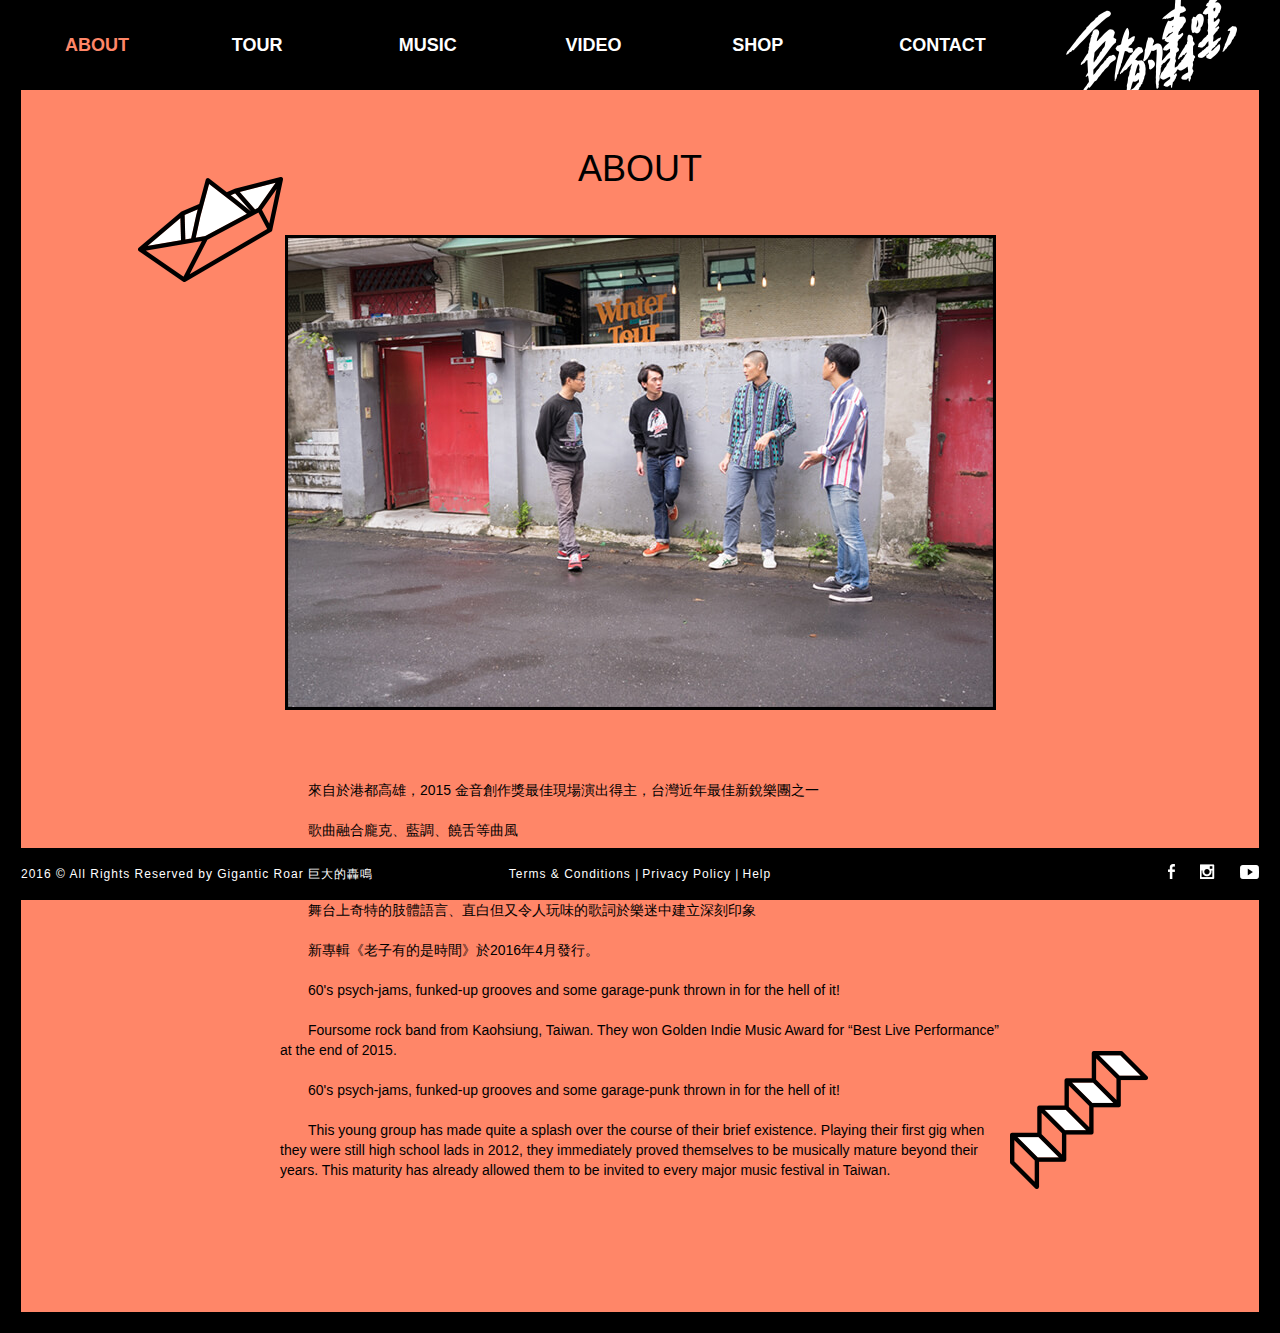
==== commit ddd03b6f: "article reflesh" ====
--- a/about.html
+++ b/about.html
@@ -34,15 +34,15 @@
 			<figure class="img-wrap">
 				<img src="img/about/about.jpg" alt="">
 			</figure>
-			<p class="desc">港都怪人騎乘藍調，一雙臭手操弄龐克，老派新鮮的高雄生猛搖滾樂團。</p>
-			<p class="desc">成團於2012年春天，秋天旋即解散。那年，莫名其妙萬念俱灰的主唱說：「大家不要玩團了，回家好好做人。」從此成為一個流傳於台北樂團圈少數人口中的美談。 2013 年夏天，做了半年的人，我們又不沮喪地跑出來了，帶著跟溫泉、女友、青蛙與台語發音的蛇相關的歌曲跑出來了。我們的現場很好看。哇靠，很好看。</p>
-			<p class="desc">「這個團，到底是什麼也許大家都還不是很明白，但最明白的是這些都將成為留在你耳朵裡巨大的轟鳴。」 來自 八十八顆芭樂籽的強尼 這樣描述我們，但是到底甚麼是巨大的轟鳴？應該也不是太吵的那種，不會讓你留下甚麼生理後遺症。有人擔心我(們)都怪有點噁噁的，但是你可能懂我(們)在噁甚麼，所以你必必必定會喜歡我們。</p>
+			<p class="desc">來自於港都高雄，2015 金音創作獎最佳現場演出得主，台灣近年最佳新銳樂團之一</p>
+			<p class="desc">歌曲融合龐克、藍調、饒舌等曲風</p>
+			<p class="desc">成軍三年餘已造訪新加坡、馬來西亞、中國、香港等地。</p>
+			<p class="desc">舞台上奇特的肢體語言、直白但又令人玩味的歌詞於樂迷中建立深刻印象</p>
+			<p class="desc">新專輯《老子有的是時間》於2016年4月發行。</p>
 			<p class="desc">60's psych-jams, funked-up grooves and some garage-punk thrown in for the hell of it! </p>
-			<p class="desc">Kaohsiung's The Gigantic Roar has selected a moniker that is very apt in describing their sound. No, it's not a bunch of screaming, guttural vocals and distorted guitars, but rather a seamless melding of 60's psychedelia, 70's era funk and 90's revivalist garage/punk/blues which results in a huge, cohesive 'roar'. Citing influences such as The Doors and Jon Spencer Blues Explosion, this young group has made quite a splash over the course of their brief existence. Playing their first gig when they were still high school lads, they immediately proved themselves to be musically mature beyond their years. This maturity has already allowed them to be invited to every major music festival in Taiwan including the Formoz, Megaport and Rainbow Bay Festivals. </p>
-			<p class="desc">Vocalist/rhythm guitarist Leo has tremendous poise, charisma, magnetism and confidence onstage. Try to imagine Robert Plant, Jim Morrison and James Brown all morphed into one person, and you will get an idea of what he is all about. The music itself is riff-based, often utilizing a basic blues progression augmented with lead guitarist Tim's atonal, jazz-flavored chord structures. The rhythm section is comprised of Sam, a classically-trained pianist-turned drummer who absolutely destroys the kit, and bassist Birdy, who drives the songs with very melodic, complex bass lines. </p>
-			<p class="desc">The Gigantic Roar is a rarity amongst Taiwanese indie bands for a number of reasons: their musical knowledge and tastes are far removed from what the average musician here appreciates, they refuse to follow any established trends in local music (post-rock, punk, indie-pop), and their lyrics are intelligent, humorous, ironic and twisted all at the same time.</p>
-			<p class="desc">Their two-song EP "Suddenly Decided To Go To A Hot Spring" only hints at what this band is capable of in a live setting. I urge you to check them out, at least for wont of something different from the norm.</p>
-			<p class="desc">Don Quan, The Mercury Bar</p>
+			<p class="desc">Foursome rock band from Kaohsiung, Taiwan. They  won Golden Indie Music Award for “Best Live Performance” at the end of 2015.</p>
+			<p class="desc">60's psych-jams, funked-up grooves and some garage-punk thrown in for the hell of it!</p>
+			<p class="desc">This young group has made quite a splash over the course of their brief existence. Playing their first gig when they were still high school lads in 2012, they immediately proved themselves to be musically mature beyond their years. This maturity has already allowed them to be invited to every major music festival in Taiwan.</p>
 		</div>
 	</div>
 	<footer class="l-footer">
@@ -58,7 +58,7 @@
 			<li class="list"><a href="javascript:;" class="link">Help</a></li>
 		</ul>
 	</footer>
-	<script type="text/javascript" src="js/jquery-1.10.2.min.js"></script>
+	<script type="text/javascript" src="js/jquery/jquery-1.10.2.min.js"></script>
 	<script type="text/javascript" src="js/common.js"></script>
 </body>
 </html>--- a/css/styles.css
+++ b/css/styles.css
@@ -1 +1 @@
-﻿html,body,div,span,applet,object,iframe,h1,h2,h3,h4,h5,h6,p,blockquote,pre,a,abbr,acronym,address,big,cite,code,del,dfn,em,img,ins,kbd,q,s,samp,small,strike,strong,sub,sup,tt,var,b,u,i,center,dl,dt,dd,ol,ul,li,fieldset,form,label,legend,table,caption,tbody,tfoot,thead,tr,th,td,article,aside,canvas,details,embed,figure,figcaption,footer,header,hgroup,menu,nav,output,ruby,section,summary,time,mark,audio,video{margin:0;padding:0;border:0;font:inherit;font-size:100%;vertical-align:baseline}html{line-height:1}ol,ul{list-style:none}table{border-collapse:collapse;border-spacing:0}caption,th,td{text-align:left;font-weight:normal;vertical-align:middle}q,blockquote{quotes:none}q:before,q:after,blockquote:before,blockquote:after{content:"";content:none}a img{border:none}article,aside,details,figcaption,figure,footer,header,hgroup,main,menu,nav,section,summary{display:block}html{min-height:100vh;border:21px solid #000;border-bottom:0;font:12px/1.6em 'Century Gothic', sans-serif, serif, '黑體', 'Heiti TC', '新細明體', 'PMingLiU';-moz-box-sizing:border-box;-webkit-box-sizing:border-box;box-sizing:border-box}body:before,body:after{content:'';background:url('../img/shared/bg-deco.png?1456451395') 0 0 no-repeat;display:block;position:absolute;z-index:-1}body.index{background:url('../img/index/bg-index.png?1456451356') center center no-repeat}body.about{background:#ff8668}body.about .l-header .menu-list .link:hover,body.about .l-header .menu-list .link.is-curr{color:#ff8668}body.tour{background:#70ffbd}body.tour .l-header .menu-list .link:hover,body.tour .l-header .menu-list .link.is-curr{color:#70ffbd}body.tour .main-content{padding-bottom:172px}body.tour .main-content .btn-more{margin:0 auto;width:306px}body.music{background:#ff7be5}body.music .l-header .menu-list .link:hover,body.music .l-header .menu-list .link.is-curr{color:#ff7be5}body.video{background:#2f7dff}body.video .l-header .menu-list .link:hover,body.video .l-header .menu-list .link.is-curr{color:#2f7dff}body.shop{background:#ffe981}body.shop .l-header .menu-list .link:hover,body.shop .l-header .menu-list .link.is-curr{color:#ffe981}body.contact{background:#777;position:inherit}body.contact:before{top:177px;left:138px}body.contact:after{bottom:144px;right:132px}body.contact .l-header .menu-list .link:hover,body.contact .l-header .menu-list .link.is-curr{color:#777}a{text-decoration:none}.l-header .logo{background:url('../img/shared/logo.png?1456451394') 0 0 no-repeat;overflow:hidden;text-indent:200%;white-space:nowrap}.l-header .logo .index-link{display:block;width:100%;height:100%}.l-header .menu-list{font-size:0;line-height:80px}.l-header .menu-list .list{display:inline-block;width:16.66667%}.l-header .menu-list .link{display:block;width:100%;height:100%;color:#000;font-size:18px;font-weight:bold}.show-info{letter-spacing:1px}.show-info .info-title{margin-bottom:12px;font-size:18px;font-weight:bold}.show-info .show-time{margin-bottom:16px;padding:20px 25px;display:block;border:3px solid #000;font-size:18px;line-height:30px;-moz-box-sizing:border-box;-webkit-box-sizing:border-box;box-sizing:border-box}.show-info .show-time .list>span{display:inline-block}.show-info .show-time .date{width:130px}.show-info .show-time .place{width:220px}.show-info .show-time .city{width:140px}.btn-more{background:transparent;display:block;border:3px solid #000;cursor:pointer;color:#000;font-size:18px;font-weight:bold;text-align:center;-moz-box-sizing:border-box;-webkit-box-sizing:border-box;box-sizing:border-box}.main-content{margin:0 auto;padding:130px 0 112px 0}.main-content .main-title{margin-bottom:48px;font-size:36px;line-height:36px;text-align:center}.main-content .img-wrap{margin-bottom:70px}.main-content .img-wrap img{margin:0 auto;display:block;border:3px solid #000}.main-content .desc{margin-bottom:20px;font-size:14px;line-height:20px;text-indent:28px}.tour-list{margin-bottom:48px;color:#fff}.tour-list.show-all .list{display:block}.tour-list .list{display:none;height:80px;font-size:0;line-height:80px}.tour-list .list:nth-child(1){display:block}.tour-list .list:nth-child(2){display:block}.tour-list .list:nth-child(3){display:block}.tour-list .list:nth-child(4){display:block}.tour-list .list:nth-child(5){display:block}.tour-list .list:nth-child(6){display:block}.tour-list .list:nth-child(7){display:block}.tour-list .list:nth-child(8){display:block}.tour-list .list:nth-child(9){display:block}.tour-list .list:nth-child(10){display:block}.tour-list .list>*{display:inline-block;font-size:22px}.tour-list .list .date{width:135px}.tour-list .list .place{width:340px}.tour-list .list .city{width:215px}.tour-list .list .link{background:url('../img/shared/btn-icons.png?1456451393') 0 0 no-repeat;background-position:-41px 0;display:none;width:21px;height:16px}.tour-list .list.completed{color:#000}.tour-list .list.completed .link{display:inline-block}.tour-list .list.now{background:#000;position:relative}.tour-list .list.now:before,.tour-list .list.now:after{content:'';background:#000;width:1000px;height:100%;position:absolute;top:0}.tour-list .list.now:before{left:-1000px}.tour-list .list.now:after{right:-1000px}.tour-list .list.now .date:before,.tour-list .list.now .link:after{content:'NEAR SHOW';margin-top:-18px;width:50px;position:absolute;top:50%;left:-100px;color:#70ffbd;font-size:12px;line-height:18px;text-align:center}.tour-list .list.now .link{background-position:-62px 0;display:inline-block}.tour-list .list.now .link:after{left:auto;right:-100px;z-index:1}.album-list>.list{margin-bottom:56px;padding:24px 144px 30px 228px;background:#ff7be5;min-height:206px;position:relative;border:3px solid #000;font-size:14px;line-height:26px;-moz-box-sizing:border-box;-webkit-box-sizing:border-box;box-sizing:border-box}.album-list .album-title{margin-bottom:5px;font-size:24px;font-weight:bold}.album-list .issue-date{margin-bottom:5px;display:block}.album-list .song-list{margin-left:17px;list-style:decimal outside}.album-list .img-wrap{position:absolute;top:-28px;left:20px}.album-list .shop-link{display:block;width:98px;height:36px;position:absolute;top:24px;right:24px;border:3px solid #000;color:#000;font-size:18px;line-height:36px;text-align:center}.album-list .shop-link+a{top:72px}.video-list>.list{padding-bottom:55px}.video-list>.list .video-title{font-size:24px;font-weight:bold;line-height:32px}.contact .main-content{width:240px;font-size:14px}.contact .main-content .main-title{margin-bottom:30px}.contact .main-content a{color:#000;line-height:32px}.contact .main-content a:hover{text-decoration:underline}.contact .theme-title{margin-bottom:15px;font-size:18px;font-weight:bold}.contact .mail-link{padding-right:28px;position:relative}.contact .mail-link:after{content:'';margin-top:-5px;background:url('../img/shared/btn-icons.png?1456451393') right 0 no-repeat;display:block;width:15px;height:11px;position:absolute;top:50%;right:0}.contact .sub-title{margin-top:64px;font-weight:bold}.contact .media-list{margin-top:15px;clear:both;overflow:hidden}.contact .media-list .list{width:50%;float:left}.shop .main-content>.desc{text-indent:0}.shop .item-list{clear:both;overflow:hidden}.shop .item-list .list{margin-bottom:48px;margin-left:28px;background:#ffe981;width:219px;float:left;-moz-box-sizing:border-box;-webkit-box-sizing:border-box;box-sizing:border-box}.shop .item-list .list:nth-child(3n+1){margin-left:0;clear:both}.shop .item-list .list .item-title{margin-bottom:5px;font-size:24px;font-weight:bold;line-height:32px}.shop .item-list .list .item-info{padding:22px 0;border:3px solid #000}.shop .item-list .list .size{margin:0 0 10px 16px;display:block;font-size:14px}.shop .item-list .list .price{margin:0 0 0 16px;display:block;font-size:24px;font-weight:bold}.shop .item-list .list .price .hint{margin-left:10px;color:#ff6868;font-size:14px}.shop .item-list .img-wrap{margin-bottom:12px}.shop .item-list .img-wrap img{border:0}.l-footer{background:#000;width:100%;position:fixed;bottom:0;left:0;z-index:5;-moz-box-sizing:border-box;-webkit-box-sizing:border-box;box-sizing:border-box}.l-footer>*,.l-footer .link{color:#fff}.l-footer .sub-menu{text-align:center}.l-footer .sub-menu .list{display:inline-block}.l-footer .sub-menu .list:before{content:'|';padding-right:3px}.l-footer .sub-menu .list:first-child:before{display:none}.l-footer .sub-menu .link:hover{text-decoration:underline}.l-footer .community-list{position:absolute;right:21px;font-size:15px}.l-footer .community-list .list{display:inline-block}.l-footer .community-list .link{margin-left:20px;background:url('../img/shared/btn-icons.png?1456451393') 0 0 no-repeat;display:block;overflow:hidden;text-indent:200%;white-space:nowrap}.l-footer .community-list .link.facebook{width:7px;height:15px}.l-footer .community-list .link.instagram{background-position:-7px 0;width:15px;height:15px}.l-footer .community-list .link.youtube{background-position:-22px 0;width:19px;height:14px}@media screen and (min-width: 1100px){.l-footer{height:52px;letter-spacing:1px;line-height:52px}.l-footer .copyright{position:absolute;top:0;left:21px}.l-footer .community-list{top:0}}@media screen and (max-width: 1099px){.l-footer{padding:5px 0}.l-footer .copyright{text-align:center}.l-footer .community-list{margin-top:-10px;top:50%}}@media screen and (min-width: 959px){body:before{width:145px;height:105px;top:269px;left:238px}body:after{background-position:-145px 0;width:138px;height:138px;bottom:120px;right:229px}body.index{background-size:100% auto}.l-header .logo{right:43px}.l-header .menu-list{margin-left:65px;width:calc(100% - 171px - 65px - 43px)}.main-content{width:720px}.video-frame{width:720px;height:400px}}@media screen and (min-width: 740px){body.sub-page{position:relative}body.sub-page:before{top:156px;left:117px}body.sub-page:after{bottom:123px;right:111px}body.sub-page .l-header{margin-top:0;background:#000;width:100%;height:90px;position:fixed;top:0;left:0;overflow:hidden;z-index:5}body.sub-page .l-header .logo{top:-7px}body.sub-page .l-header .menu-list{height:90px;line-height:90px}body.sub-page .l-header .menu-list .link{color:#fff}body.sub-page .l-header .menu-list .link:hover{color:#ff8668}.l-header{margin-top:26px;position:relative}.l-header .logo{width:171px;height:102px;position:absolute;top:0}.l-header .menu-list .list:first-child{display:none}.l-header .btn-menu{display:none}.l-content{overflow:hidden}.btn-more{width:200px;height:60px;line-height:54px}.show-info{position:absolute;bottom:112px;left:81px}.show-info .show-time{min-width:546px}}@media screen and (max-width: 958px){body:before{background-size:141.5px 69px;width:72px;height:52.5px;top:134px;left:119px}body:after{background-position:-73px 0;background-size:141.5px 69px;width:79px;height:79px;bottom:60px;right:115px}body.index{background-size:auto 100%}body.sub-page:before{top:80px;left:20px}body.sub-page:after{bottom:80px;right:20px}.l-header .logo{right:21px}.l-header .menu-list{margin-left:40px;width:calc(100% - 171px - 40px - 43px)}.main-content .img-wrap img{max-width:100%;-moz-box-sizing:border-box;-webkit-box-sizing:border-box;box-sizing:border-box}.tour-list{padding:0 12px}.tour-list .list{margin:15px 0;padding:0 60px 0 100px;position:relative}.tour-list .list .date{width:auto;position:absolute;top:0;left:10px}.tour-list .list .place,.tour-list .list .city{width:50%}.tour-list .list .link{margin-top:-8px;position:absolute;top:50%;right:10px}.album-list{margin:0 21px}.video-list{margin:0 21px}.video-frame{width:100%;height:400px}.shop .main-content{padding-right:21px;padding-left:21px}.shop .item-list{margin:0 -10px;text-align:center}.shop .item-list .list{margin:0 10px 30px 10px;display:inline-block;width:204px;float:none;vertical-align:top;text-align:left}.shop .item-list .list:nth-child(3n+1){margin-left:10px;clear:none}}@media screen and (max-width: 739px){html{border:10px solid #000}body:before,body:after{display:none}body.index{position:relative}body.index .l-content{padding:180px 0 20px 0}body.sub-page .l-header .logo{display:none}body.sub-page .main-content{padding:0}body.sub-page .main-content .main-title{margin:24px 0}body.sub-page .main-content .img-wrap{margin-bottom:20px}body.sub-page .l-footer>*,body.sub-page .l-footer .link{color:#000}body.sub-page .l-footer .community-list .link.facebook{background-position:0 -16px}body.sub-page .l-footer .community-list .link.instagram{background-position:-7px -16px}body.sub-page .l-footer .community-list .link.youtube{background-position:-22px -16px}body.tour{overflow-x:hidden}body.tour .main-content{padding-bottom:20px}body.tour .main-content .btn-more{width:100%}.l-header{background:#000;height:36px;position:relative;z-index:1}.l-header .logo{margin:0 auto;background-size:85.5px 51px;width:85.5px;height:51px;position:absolute;bottom:-65px;right:12px}.l-header .l-nav{position:relative}.l-header .l-nav.is-active .menu-list{max-height:100vh}.l-header .l-nav.is-active .icon-menu{background:#000}.l-header .l-nav.is-active .icon-menu:before{margin-top:0;-moz-transform:rotate(-45deg);-ms-transform:rotate(-45deg);-webkit-transform:rotate(-45deg);transform:rotate(-45deg)}.l-header .l-nav.is-active .icon-menu:after{margin-top:0;-moz-transform:rotate(45deg);-ms-transform:rotate(45deg);-webkit-transform:rotate(45deg);transform:rotate(45deg)}.l-header .menu-list{margin:0;padding-top:36px;background:rgba(0,0,0,0.75);width:100%;max-height:0;overflow:hidden;-moz-transition:ease-in-out 0.3s max-height;-o-transition:ease-in-out 0.3s max-height;-webkit-transition:ease-in-out 0.3s max-height;transition:ease-in-out 0.3s max-height}.l-header .menu-list .list{display:block;width:100%;line-height:60px;text-align:center}.l-header .menu-list .link{color:#fff}.l-header .btn-menu{margin-left:-22px;background:transparent;display:block;width:44px;height:46px;position:absolute;top:-10px;left:50%;border:0}.l-header .btn-menu .icon-menu{margin:-1px 0 0 -12px;background:#fff;display:block;width:24px;height:2px;position:absolute;top:50%;left:50%;-moz-transition:ease-in-out 0.3s all;-o-transition:ease-in-out 0.3s all;-webkit-transition:ease-in-out 0.3s all;transition:ease-in-out 0.3s all}.l-header .btn-menu .icon-menu:before,.l-header .btn-menu .icon-menu:after{content:'';margin-left:-12px;background:#fff;width:100%;height:2px;position:absolute;top:50%;left:50%;-moz-transform-origin:center 50%;-ms-transform-origin:center 50%;-webkit-transform-origin:center 50%;transform-origin:center 50%;-moz-transition:ease-in-out 0.3s all;-o-transition:ease-in-out 0.3s all;-webkit-transition:ease-in-out 0.3s all;transition:ease-in-out 0.3s all}.l-header .btn-menu .icon-menu:before{margin-top:-8px}.l-header .btn-menu .icon-menu:after{margin-top:6px}.l-content{margin:0 10px}.show-info .show-time{padding:10px 15px;font-size:15px;line-height:24px}.show-info .show-time .list{margin-bottom:15px;padding-left:80px;position:relative}.show-info .show-time .list>span{width:auto}.show-info .show-time .date{width:80px;position:absolute;top:0;left:0}.btn-more{height:45px;line-height:39px}.tour-list{margin-bottom:0}.tour-list .list{margin:15px 0;padding:0 34px 0 58px;height:46px;position:relative;line-height:46px}.tour-list .list .date{left:0}.tour-list .list .place,.tour-list .list .city{display:block;width:auto;height:23px;line-height:23px}.tour-list .list .link{right:0}.tour-list .list>*{font-size:12px;line-height:46px}.album-list{margin:40px 0 0 0}.album-list>.list{padding:112px 12px 12px 12px}.album-list .img-wrap{width:120px;height:120px;top:-18px;left:12px}.album-list .img-wrap img{width:100%;height:100%}.album-list .shop-link{background-size:108px 27px;width:74px;height:27px;top:12px;right:12px;font-size:15px;line-height:27px}.album-list .shop-link+a{top:57px}.video-list{margin:0}.video-list>.list .video-title{margin:0 auto;width:280px;font-size:15px;line-height:1.6em}.video-frame{margin:0 auto;display:block;width:280px;height:156px}.shop .main-content{padding-right:10px;padding-left:10px}.shop .item-list .list{width:216px}.contact .media-list{margin-bottom:20px}.l-footer{padding:30px 0 50px 0;background:none;position:relative;bottom:auto;left:auto;z-index:0}.l-footer .copyright{width:100%;position:absolute;bottom:5px;text-align:center}.l-footer .band-name{display:block}.l-footer .community-list{margin-top:0;width:100%;top:0;right:0;text-align:center}.l-footer .community-list .link{margin:0 10px}}
+﻿html,body,div,span,applet,object,iframe,h1,h2,h3,h4,h5,h6,p,blockquote,pre,a,abbr,acronym,address,big,cite,code,del,dfn,em,img,ins,kbd,q,s,samp,small,strike,strong,sub,sup,tt,var,b,u,i,center,dl,dt,dd,ol,ul,li,fieldset,form,label,legend,table,caption,tbody,tfoot,thead,tr,th,td,article,aside,canvas,details,embed,figure,figcaption,footer,header,hgroup,menu,nav,output,ruby,section,summary,time,mark,audio,video{margin:0;padding:0;border:0;font:inherit;font-size:100%;vertical-align:baseline}html{line-height:1}ol,ul{list-style:none}table{border-collapse:collapse;border-spacing:0}caption,th,td{text-align:left;font-weight:normal;vertical-align:middle}q,blockquote{quotes:none}q:before,q:after,blockquote:before,blockquote:after{content:"";content:none}a img{border:none}article,aside,details,figcaption,figure,footer,header,hgroup,main,menu,nav,section,summary{display:block}html{min-height:100vh;border-bottom:0;font:12px/1.6em 'Century Gothic', sans-serif, serif, '黑體', 'Heiti TC', '新細明體', 'PMingLiU';-moz-box-sizing:border-box;-webkit-box-sizing:border-box;box-sizing:border-box}body:before,body:after{content:'';background:url('../img/shared/bg-deco.png?1457061492') 0 0 no-repeat;display:block;position:absolute;z-index:-1}body.about{background:#ff8668}body.about .l-header .menu-list .link:hover,body.about .l-header .menu-list .link.is-curr{color:#ff8668}body.tour{background:#70ffbd}body.tour .l-header .menu-list .link:hover,body.tour .l-header .menu-list .link.is-curr{color:#70ffbd}body.tour .main-content{padding-bottom:172px}body.tour .main-content .btn-more{margin:0 auto;width:306px}body.music{background:#ff7be5}body.music .l-header .menu-list .link:hover,body.music .l-header .menu-list .link.is-curr{color:#ff7be5}body.video{background:#2f7dff}body.video .l-header .menu-list .link:hover,body.video .l-header .menu-list .link.is-curr{color:#2f7dff}body.shop{background:#ffe981}body.shop .l-header .menu-list .link:hover,body.shop .l-header .menu-list .link.is-curr{color:#ffe981}body.contact{background:#777;position:inherit}body.contact:before{top:177px;left:138px}body.contact:after{bottom:144px;right:132px}body.contact .l-header .menu-list .link:hover,body.contact .l-header .menu-list .link.is-curr{color:#777}a{text-decoration:none}.showcase{position:absolute;top:0;left:0;overflow:hidden;z-index:-2;-moz-box-sizing:border-box;-webkit-box-sizing:border-box;box-sizing:border-box}.showcase .list{position:relative}.showcase .owl-carousel .owl-item img{max-width:none}.l-header .logo{background:url('../img/shared/logo.png?1457061492') 0 0 no-repeat;overflow:hidden;text-indent:200%;white-space:nowrap}.l-header .logo .index-link{display:block;width:100%;height:100%}.l-header .menu-list{font-size:0;line-height:80px}.l-header .menu-list .list{display:inline-block;width:16.66667%}.l-header .menu-list .link{display:block;width:100%;height:100%;color:#000;font-size:18px;font-weight:bold}.show-info{letter-spacing:1px}.show-info .info-title{margin-bottom:12px;font-size:18px;font-weight:bold}.show-info .show-time{margin-bottom:16px;padding:20px 25px;display:block;border:3px solid #000;font-size:18px;line-height:30px;-moz-box-sizing:border-box;-webkit-box-sizing:border-box;box-sizing:border-box}.show-info .show-time .list>span{display:inline-block}.show-info .show-time .date{width:130px}.show-info .show-time .place{width:220px}.show-info .show-time .city{width:140px}.btn-more{background:transparent;display:block;border:3px solid #000;cursor:pointer;color:#000;font-size:18px;font-weight:bold;text-align:center;-moz-box-sizing:border-box;-webkit-box-sizing:border-box;box-sizing:border-box}.main-content{margin:0 auto;padding:130px 0 112px 0}.main-content .main-title{margin-bottom:48px;font-size:36px;line-height:36px;text-align:center}.main-content .img-wrap{margin-bottom:70px}.main-content .img-wrap img{margin:0 auto;display:block;border:3px solid #000}.main-content .desc{margin-bottom:20px;font-size:14px;line-height:20px;text-indent:28px}.tour-list{margin-bottom:48px;color:#fff}.tour-list.show-all .list{display:block}.tour-list .list{display:none;height:80px;font-size:0;line-height:80px}.tour-list .list:nth-child(1){display:block}.tour-list .list:nth-child(2){display:block}.tour-list .list:nth-child(3){display:block}.tour-list .list:nth-child(4){display:block}.tour-list .list:nth-child(5){display:block}.tour-list .list:nth-child(6){display:block}.tour-list .list:nth-child(7){display:block}.tour-list .list:nth-child(8){display:block}.tour-list .list:nth-child(9){display:block}.tour-list .list:nth-child(10){display:block}.tour-list .list>*{display:inline-block;font-size:22px}.tour-list .list .date{width:135px}.tour-list .list .place{width:340px}.tour-list .list .city{width:215px}.tour-list .list .link{background:url('../img/shared/btn-icons.png?1457061492') 0 0 no-repeat;background-position:-41px 0;display:none;width:21px;height:16px}.tour-list .list.completed{color:#000}.tour-list .list.completed .link{display:inline-block}.tour-list .list.now{background:#000;position:relative}.tour-list .list.now:before,.tour-list .list.now:after{content:'';background:#000;width:1000px;height:100%;position:absolute;top:0}.tour-list .list.now:before{left:-1000px}.tour-list .list.now:after{right:-1000px}.tour-list .list.now .date:before,.tour-list .list.now .link:after{content:'NEAR SHOW';margin-top:-18px;width:50px;position:absolute;top:50%;left:-100px;color:#70ffbd;font-size:12px;line-height:18px;text-align:center}.tour-list .list.now .link{background-position:-62px 0;display:inline-block}.tour-list .list.now .link:after{left:auto;right:-100px;z-index:1}.album-list>.list{margin-bottom:56px;padding:24px 144px 30px 228px;background:#ff7be5;min-height:206px;position:relative;border:3px solid #000;font-size:14px;line-height:26px;-moz-box-sizing:border-box;-webkit-box-sizing:border-box;box-sizing:border-box}.album-list .album-title{margin-bottom:5px;font-size:24px;font-weight:bold}.album-list .issue-date{margin-bottom:5px;display:block}.album-list .song-list{margin-left:17px;list-style:decimal outside}.album-list .img-wrap{position:absolute;top:-28px;left:20px}.album-list .shop-link{display:block;width:98px;height:36px;position:absolute;top:24px;right:24px;border:3px solid #000;color:#000;font-size:18px;line-height:36px;text-align:center}.album-list .shop-link+a{top:72px}.video-list>.list{padding-bottom:55px}.video-list>.list .video-title{font-size:24px;font-weight:bold;line-height:32px}.contact .main-content{width:240px;font-size:14px}.contact .main-content .main-title{margin-bottom:30px}.contact .main-content a{color:#000;line-height:32px}.contact .main-content a:hover{text-decoration:underline}.contact .theme-title{margin-bottom:15px;font-size:18px;font-weight:bold}.contact .mail-link{padding-right:28px;position:relative}.contact .mail-link:after{content:'';margin-top:-5px;background:url('../img/shared/btn-icons.png?1457061492') right 0 no-repeat;display:block;width:15px;height:11px;position:absolute;top:50%;right:0}.contact .sub-title{margin-top:64px;font-weight:bold}.contact .media-list{margin-top:15px;clear:both;overflow:hidden}.contact .media-list .list{width:50%;float:left}.shop .main-content>.desc{text-indent:0}.shop .item-list{clear:both;overflow:hidden}.shop .item-list .list{margin-bottom:48px;margin-left:28px;background:#ffe981;width:219px;float:left;-moz-box-sizing:border-box;-webkit-box-sizing:border-box;box-sizing:border-box}.shop .item-list .list:nth-child(3n+1){margin-left:0;clear:both}.shop .item-list .list .item-title{margin-bottom:5px;font-size:24px;font-weight:bold;line-height:32px}.shop .item-list .list .item-info{padding:22px 0;border:3px solid #000}.shop .item-list .list .size{margin:0 0 10px 16px;display:block;font-size:14px}.shop .item-list .list .price{margin:0 0 0 16px;display:block;font-size:24px;font-weight:bold}.shop .item-list .list .price .hint{margin-left:10px;color:#ff6868;font-size:14px}.shop .item-list .img-wrap{margin-bottom:12px}.shop .item-list .img-wrap img{border:0}.l-footer{background:#000;width:100%;position:fixed;bottom:0;left:0;z-index:5;-moz-box-sizing:border-box;-webkit-box-sizing:border-box;box-sizing:border-box}.l-footer>*,.l-footer .link{color:#fff}.l-footer .sub-menu{text-align:center}.l-footer .sub-menu .list{display:inline-block}.l-footer .sub-menu .list:before{content:'|';padding-right:3px}.l-footer .sub-menu .list:first-child:before{display:none}.l-footer .sub-menu .link:hover{text-decoration:underline}.l-footer .community-list{position:absolute;right:21px;font-size:15px}.l-footer .community-list .list{display:inline-block}.l-footer .community-list .link{margin-left:20px;background:url('../img/shared/btn-icons.png?1457061492') 0 0 no-repeat;display:block;overflow:hidden;text-indent:200%;white-space:nowrap}.l-footer .community-list .link.facebook{width:7px;height:15px}.l-footer .community-list .link.instagram{background-position:-7px 0;width:15px;height:15px}.l-footer .community-list .link.youtube{background-position:-22px 0;width:19px;height:14px}@media screen and (min-width: 1100px){.l-footer{height:52px;letter-spacing:1px;line-height:52px}.l-footer .copyright{position:absolute;top:0;left:21px}.l-footer .community-list{top:0}}@media screen and (max-width: 1099px){.l-footer{padding:5px 0}.l-footer .copyright{text-align:center}.l-footer .community-list{margin-top:-10px;top:50%}}@media screen and (min-width: 959px){body:before{width:145px;height:105px;top:269px;left:238px}body:after{background-position:-145px 0;width:138px;height:138px;bottom:120px;right:229px}.l-header .logo{right:43px}.l-header .menu-list{margin-left:65px;width:calc(100% - 171px - 65px - 43px)}.main-content{width:720px}.video-frame{width:720px;height:400px}}@media screen and (min-width: 740px){html{border:21px solid #000}body.sub-page{position:relative}body.sub-page:before{top:156px;left:117px}body.sub-page:after{bottom:123px;right:111px}body.sub-page .l-header{margin-top:0;background:#000;width:100%;height:90px;position:fixed;top:0;left:0;overflow:hidden;z-index:5}body.sub-page .l-header .logo{top:-7px}body.sub-page .l-header .menu-list{height:90px;line-height:90px}body.sub-page .l-header .menu-list .link{color:#fff}body.sub-page .l-header .menu-list .link:hover{color:#ff8668}.l-header{margin-top:26px;position:relative}.l-header .logo{width:171px;height:102px;position:absolute;top:0}.l-header .menu-list .list:first-child{display:none}.l-header .btn-menu{display:none}.l-content{overflow:hidden}.showcase{margin:21px;width:calc(100% - 42px);height:calc(100% - 42px)}.btn-more{width:200px;height:60px;line-height:54px}.show-info{position:absolute;bottom:112px;left:81px}.show-info .show-time{min-width:546px}}@media screen and (max-width: 958px){body:before{background-size:141.5px 69px;width:72px;height:52.5px;top:134px;left:119px}body:after{background-position:-73px 0;background-size:141.5px 69px;width:79px;height:79px;bottom:60px;right:115px}body.sub-page:before{top:80px;left:20px}body.sub-page:after{bottom:80px;right:20px}.l-header .logo{right:21px}.l-header .menu-list{margin-left:40px;width:calc(100% - 171px - 40px - 43px)}.main-content .img-wrap img{max-width:100%;-moz-box-sizing:border-box;-webkit-box-sizing:border-box;box-sizing:border-box}.tour-list{padding:0 12px}.tour-list .list{margin:15px 0;padding:0 60px 0 100px;position:relative}.tour-list .list .date{width:auto;position:absolute;top:0;left:10px}.tour-list .list .place,.tour-list .list .city{width:50%}.tour-list .list .link{margin-top:-8px;position:absolute;top:50%;right:10px}.album-list{margin:0 21px}.video-list{margin:0 21px}.video-frame{width:100%;height:400px}.shop .main-content{padding-right:21px;padding-left:21px}.shop .item-list{margin:0 -10px;text-align:center}.shop .item-list .list{margin:0 10px 30px 10px;display:inline-block;width:204px;float:none;vertical-align:top;text-align:left}.shop .item-list .list:nth-child(3n+1){margin-left:10px;clear:none}}@media screen and (max-width: 739px){html{border:10px solid #000}body:before,body:after{display:none}body.index{position:relative;min-height:calc(100vh - 20px)}body.index .l-content{padding:180px 0 20px 0}body.sub-page .l-header .logo{display:none}body.sub-page .main-content{padding:0}body.sub-page .main-content .main-title{margin:24px 0}body.sub-page .main-content .img-wrap{margin-bottom:20px}body.sub-page .l-footer>*,body.sub-page .l-footer .link{color:#000}body.sub-page .l-footer .community-list .link.facebook{background-position:0 -16px}body.sub-page .l-footer .community-list .link.instagram{background-position:-7px -16px}body.sub-page .l-footer .community-list .link.youtube{background-position:-22px -16px}body.tour{overflow-x:hidden}body.tour .main-content{padding-bottom:20px}body.tour .main-content .btn-more{width:100%}.l-header{background:#000;height:36px;position:relative;z-index:1}.l-header .logo{margin:0 auto;background-size:85.5px 51px;width:85.5px;height:51px;position:absolute;bottom:-65px;right:12px}.l-header .l-nav{position:relative}.l-header .l-nav.is-active .menu-list{max-height:100vh}.l-header .l-nav.is-active .icon-menu{background:#000}.l-header .l-nav.is-active .icon-menu:before{margin-top:0;-moz-transform:rotate(-45deg);-ms-transform:rotate(-45deg);-webkit-transform:rotate(-45deg);transform:rotate(-45deg)}.l-header .l-nav.is-active .icon-menu:after{margin-top:0;-moz-transform:rotate(45deg);-ms-transform:rotate(45deg);-webkit-transform:rotate(45deg);transform:rotate(45deg)}.l-header .menu-list{margin:0;padding-top:36px;background:rgba(0,0,0,0.75);width:100%;max-height:0;overflow:hidden;-moz-transition:ease-in-out .3s max-height;-o-transition:ease-in-out .3s max-height;-webkit-transition:ease-in-out .3s max-height;transition:ease-in-out .3s max-height}.l-header .menu-list .list{display:block;width:100%;line-height:60px;text-align:center}.l-header .menu-list .link{color:#fff}.l-header .btn-menu{margin-left:-22px;background:transparent;display:block;width:44px;height:46px;position:absolute;top:-10px;left:50%;border:0}.l-header .btn-menu .icon-menu{margin:-1px 0 0 -12px;background:#fff;display:block;width:24px;height:2px;position:absolute;top:50%;left:50%;-moz-transition:ease-in-out .3s all;-o-transition:ease-in-out .3s all;-webkit-transition:ease-in-out .3s all;transition:ease-in-out .3s all}.l-header .btn-menu .icon-menu:before,.l-header .btn-menu .icon-menu:after{content:'';margin-left:-12px;background:#fff;width:100%;height:2px;position:absolute;top:50%;left:50%;-moz-transform-origin:center 50%;-ms-transform-origin:center 50%;-webkit-transform-origin:center 50%;transform-origin:center 50%;-moz-transition:ease-in-out .3s all;-o-transition:ease-in-out .3s all;-webkit-transition:ease-in-out .3s all;transition:ease-in-out .3s all}.l-header .btn-menu .icon-menu:before{margin-top:-8px}.l-header .btn-menu .icon-menu:after{margin-top:6px}.l-content{margin:0 10px}.showcase{width:100%;height:100%}.showcase .slide-show{height:100%}.showcase .slide-show .owl-item .list{height:100%;overflow:hidden}.showcase .slide-show .owl-item img{max-height:100%}.show-info .show-time{padding:10px 15px;font-size:15px;line-height:24px}.show-info .show-time .list{margin-bottom:15px;padding-left:80px;position:relative}.show-info .show-time .list>span{width:auto}.show-info .show-time .date{width:80px;position:absolute;top:0;left:0}.btn-more{height:45px;line-height:39px}.tour-list{margin-bottom:0}.tour-list .list{margin:15px 0;padding:0 34px 0 58px;height:46px;position:relative;line-height:46px}.tour-list .list .date{left:0}.tour-list .list .place,.tour-list .list .city{display:block;width:auto;height:23px;line-height:23px}.tour-list .list .link{right:0}.tour-list .list>*{font-size:12px;line-height:46px}.album-list{margin:40px 0 0 0}.album-list>.list{padding:112px 12px 12px 12px}.album-list .img-wrap{width:120px;height:120px;top:-18px;left:12px}.album-list .img-wrap img{width:100%;height:100%}.album-list .shop-link{background-size:108px 27px;width:74px;height:27px;top:12px;right:12px;font-size:15px;line-height:27px}.album-list .shop-link+a{top:57px}.video-list{margin:0}.video-list>.list .video-title{margin:0 auto;width:280px;font-size:15px;line-height:1.6em}.video-frame{margin:0 auto;display:block;width:280px;height:156px}.shop .main-content{padding-right:10px;padding-left:10px}.shop .item-list .list{width:216px}.contact .media-list{margin-bottom:20px}.l-footer{padding:30px 0 50px 0;background:none;position:relative;bottom:auto;left:auto;z-index:0}.l-footer .copyright{width:100%;position:absolute;bottom:5px;text-align:center}.l-footer .band-name{display:block}.l-footer .community-list{margin-top:0;width:100%;top:0;right:0;text-align:center}.l-footer .community-list .link{margin:0 10px}}
